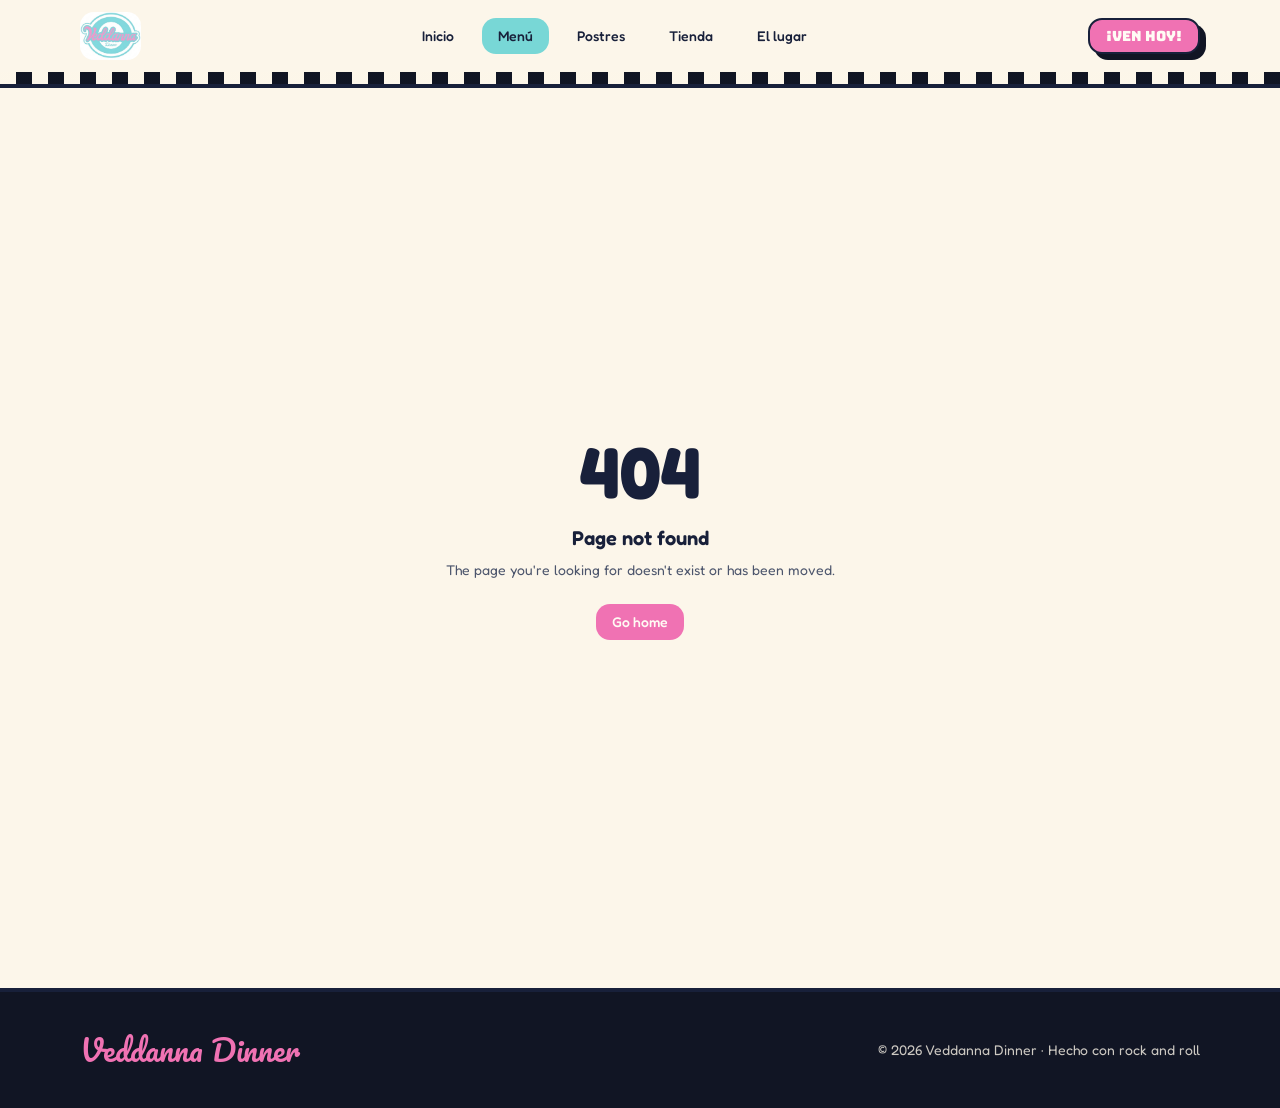
==== menu/index.html @ 9242305e "Update Update" ====
<!DOCTYPE html><html lang="es"><head><meta charSet="utf-8"/><meta name="viewport" content="width=device-width, initial-scale=1"/><link rel="preload" as="image" href="/assets/cdn/veddanna-logo.jpg"/><link rel="stylesheet" href="/assets/styles-BR3nMrbs.css" data-precedence="default"/><link rel="stylesheet" href="https://fonts.googleapis.com/css2?family=Bungee&amp;family=Fredoka:wght@400;500;600;700&amp;family=Pacifico&amp;display=swap" data-precedence="default"/><title>Menú de platillos y snacks | Veddanna Dinner</title><meta name="description" content="La carta real de Veddanna Dinner: hamburguesas, hot dogs, chilaquiles, molletes, burritos, sándwiches y paquetes con precios en pesos mexicanos."/><meta property="og:title" content="Menú de platillos | Veddanna Dinner"/><meta property="og:description" content="Consulta los platillos, ingredientes y precios del menú real de Veddanna."/><meta property="og:type" content="website"/><meta name="twitter:card" content="summary_large_image"/><link rel="modulepreload" href="/assets/index-Codn0O6S.js"/><link rel="modulepreload" href="/assets/menu-DvFJDgyF.js"/><link rel="modulepreload" href="/assets/menu-BbZbWr5r.js"/><link rel="modulepreload" href="/assets/menu-page-DrYa3kLp.js"/><link rel="icon" href="/favicon.png" type="image/png"/><link rel="preconnect" href="https://fonts.googleapis.com"/><link rel="preconnect" href="https://fonts.gstatic.com" crossorigin="anonymous"/></head><body><header class="sticky top-0 z-40 border-b-4 bg-background/95 backdrop-blur"><div class="mx-auto flex max-w-6xl flex-wrap items-center justify-between gap-2 px-4 py-3"><a aria-label="Veddanna Dinner, inicio" href="/"><img src="/assets/cdn/veddanna-logo.jpg" alt="Veddanna Dinner" class="h-12 w-auto rounded-md"/></a><nav aria-label="Navegación principal" class="flex items-center gap-1 sm:gap-3"><a class="inline-flex items-center justify-center gap-2 whitespace-nowrap rounded-md text-sm font-medium cursor-pointer transition-colors focus-visible:outline-none focus-visible:ring-1 focus-visible:ring-ring disabled:pointer-events-none disabled:opacity-50 disabled:cursor-not-allowed [&amp;_svg]:pointer-events-none [&amp;_svg]:size-4 [&amp;_svg]:shrink-0 hover:bg-accent hover:text-accent-foreground h-9 px-4 py-2" href="/">Inicio</a><a class="inline-flex items-center justify-center gap-2 whitespace-nowrap rounded-md text-sm font-medium cursor-pointer transition-colors focus-visible:outline-none focus-visible:ring-1 focus-visible:ring-ring disabled:pointer-events-none disabled:opacity-50 disabled:cursor-not-allowed [&amp;_svg]:pointer-events-none [&amp;_svg]:size-4 [&amp;_svg]:shrink-0 hover:bg-accent hover:text-accent-foreground h-9 px-4 py-2 bg-secondary" href="/menu" data-status="active" aria-current="page">Menú</a><a class="inline-flex items-center justify-center gap-2 whitespace-nowrap rounded-md text-sm font-medium cursor-pointer transition-colors focus-visible:outline-none focus-visible:ring-1 focus-visible:ring-ring disabled:pointer-events-none disabled:opacity-50 disabled:cursor-not-allowed [&amp;_svg]:pointer-events-none [&amp;_svg]:size-4 [&amp;_svg]:shrink-0 hover:bg-accent hover:text-accent-foreground h-9 px-4 py-2" href="/postres">Postres</a><a class="items-center justify-center gap-2 whitespace-nowrap rounded-md text-sm font-medium cursor-pointer transition-colors focus-visible:outline-none focus-visible:ring-1 focus-visible:ring-ring disabled:pointer-events-none disabled:opacity-50 disabled:cursor-not-allowed [&amp;_svg]:pointer-events-none [&amp;_svg]:size-4 [&amp;_svg]:shrink-0 hover:bg-accent hover:text-accent-foreground h-9 px-4 py-2 hidden md:inline-flex" href="/#tienda">Tienda</a><a class="items-center justify-center gap-2 whitespace-nowrap rounded-md text-sm font-medium cursor-pointer transition-colors focus-visible:outline-none focus-visible:ring-1 focus-visible:ring-ring disabled:pointer-events-none disabled:opacity-50 disabled:cursor-not-allowed [&amp;_svg]:pointer-events-none [&amp;_svg]:size-4 [&amp;_svg]:shrink-0 hover:bg-accent hover:text-accent-foreground h-9 px-4 py-2 hidden lg:inline-flex" href="/#lugar">El lugar</a></nav><a class="items-center justify-center gap-2 whitespace-nowrap rounded-md text-sm font-medium cursor-pointer transition-colors focus-visible:outline-none focus-visible:ring-1 focus-visible:ring-ring disabled:pointer-events-none disabled:opacity-50 disabled:cursor-not-allowed [&amp;_svg]:pointer-events-none [&amp;_svg]:size-4 [&amp;_svg]:shrink-0 bg-primary text-primary-foreground shadow hover:bg-primary/90 h-9 px-4 py-2 hidden border-2 font-display shadow-retro sm:inline-flex" href="/#visita">¡Ven hoy!</a></div><div class="checker h-3"></div></header><!--$--><main><section class="bg-secondary border-b-4 py-10 sm:py-14"><div class="mx-auto max-w-6xl px-4"><a class="inline-flex items-center justify-center gap-2 whitespace-nowrap rounded-md text-sm font-medium cursor-pointer transition-colors focus-visible:outline-none focus-visible:ring-1 focus-visible:ring-ring disabled:pointer-events-none disabled:opacity-50 disabled:cursor-not-allowed [&amp;_svg]:pointer-events-none [&amp;_svg]:size-4 [&amp;_svg]:shrink-0 hover:bg-accent hover:text-accent-foreground h-9 px-4 py-2 mb-5" href="/"><svg xmlns="http://www.w3.org/2000/svg" width="24" height="24" viewBox="0 0 24 24" fill="none" stroke="currentColor" stroke-width="2" stroke-linecap="round" stroke-linejoin="round" class="lucide lucide-arrow-left" aria-hidden="true"><path d="m12 19-7-7 7-7"></path><path d="M19 12H5"></path></svg> Inicio</a><p class="mb-3 font-display text-sm text-foreground">Veddanna Dinner</p><h1 class="font-script text-5xl text-foreground sm:text-6xl">Nuestro menú</h1><p class="mt-5 text-lg">Hamburguesas, snacks y antojitos mexicanos</p><p class="mt-2 text-sm text-foreground">Precios en pesos mexicanos</p></div></section><div class="mx-auto max-w-6xl px-4 py-8"><div class="relative mb-5 max-w-md"><svg xmlns="http://www.w3.org/2000/svg" width="24" height="24" viewBox="0 0 24 24" fill="none" stroke="currentColor" stroke-width="2" stroke-linecap="round" stroke-linejoin="round" class="lucide lucide-search absolute left-3 top-3 h-5 w-5 text-muted-foreground" aria-hidden="true"><path d="m21 21-4.34-4.34"></path><circle cx="11" cy="11" r="8"></circle></svg><input aria-label="Buscar en el menú" type="search" placeholder="Buscar un antojo…" class="h-11 w-full rounded-md border-2 bg-background pl-10 pr-3 outline-none focus:ring-2 focus:ring-ring" value=""/></div><nav aria-label="Categorías del menú" class="flex flex-wrap gap-2 border-b-2 border-input pb-6"><button class="inline-flex items-center justify-center gap-2 whitespace-nowrap rounded-md text-sm font-medium cursor-pointer transition-colors focus-visible:outline-none focus-visible:ring-1 focus-visible:ring-ring disabled:pointer-events-none disabled:opacity-50 disabled:cursor-not-allowed [&amp;_svg]:pointer-events-none [&amp;_svg]:size-4 [&amp;_svg]:shrink-0 bg-secondary text-secondary-foreground shadow-sm hover:bg-secondary/80 h-9 px-4 py-2 border-2" aria-pressed="true">Todo el menú</button><button class="inline-flex items-center justify-center gap-2 whitespace-nowrap rounded-md text-sm font-medium cursor-pointer transition-colors focus-visible:outline-none focus-visible:ring-1 focus-visible:ring-ring disabled:pointer-events-none disabled:opacity-50 disabled:cursor-not-allowed [&amp;_svg]:pointer-events-none [&amp;_svg]:size-4 [&amp;_svg]:shrink-0 border-input bg-background shadow-sm hover:bg-accent hover:text-accent-foreground h-9 px-4 py-2 border-2" aria-pressed="false">Hamburguesas</button><button class="inline-flex items-center justify-center gap-2 whitespace-nowrap rounded-md text-sm font-medium cursor-pointer transition-colors focus-visible:outline-none focus-visible:ring-1 focus-visible:ring-ring disabled:pointer-events-none disabled:opacity-50 disabled:cursor-not-allowed [&amp;_svg]:pointer-events-none [&amp;_svg]:size-4 [&amp;_svg]:shrink-0 border-input bg-background shadow-sm hover:bg-accent hover:text-accent-foreground h-9 px-4 py-2 border-2" aria-pressed="false">Hot dogs clásicos</button><button class="inline-flex items-center justify-center gap-2 whitespace-nowrap rounded-md text-sm font-medium cursor-pointer transition-colors focus-visible:outline-none focus-visible:ring-1 focus-visible:ring-ring disabled:pointer-events-none disabled:opacity-50 disabled:cursor-not-allowed [&amp;_svg]:pointer-events-none [&amp;_svg]:size-4 [&amp;_svg]:shrink-0 border-input bg-background shadow-sm hover:bg-accent hover:text-accent-foreground h-9 px-4 py-2 border-2" aria-pressed="false">Hot dogs jumbo</button><button class="inline-flex items-center justify-center gap-2 whitespace-nowrap rounded-md text-sm font-medium cursor-pointer transition-colors focus-visible:outline-none focus-visible:ring-1 focus-visible:ring-ring disabled:pointer-events-none disabled:opacity-50 disabled:cursor-not-allowed [&amp;_svg]:pointer-events-none [&amp;_svg]:size-4 [&amp;_svg]:shrink-0 border-input bg-background shadow-sm hover:bg-accent hover:text-accent-foreground h-9 px-4 py-2 border-2" aria-pressed="false">Chilaquiles y enchiladas</button><button class="inline-flex items-center justify-center gap-2 whitespace-nowrap rounded-md text-sm font-medium cursor-pointer transition-colors focus-visible:outline-none focus-visible:ring-1 focus-visible:ring-ring disabled:pointer-events-none disabled:opacity-50 disabled:cursor-not-allowed [&amp;_svg]:pointer-events-none [&amp;_svg]:size-4 [&amp;_svg]:shrink-0 border-input bg-background shadow-sm hover:bg-accent hover:text-accent-foreground h-9 px-4 py-2 border-2" aria-pressed="false">Molletes</button><button class="inline-flex items-center justify-center gap-2 whitespace-nowrap rounded-md text-sm font-medium cursor-pointer transition-colors focus-visible:outline-none focus-visible:ring-1 focus-visible:ring-ring disabled:pointer-events-none disabled:opacity-50 disabled:cursor-not-allowed [&amp;_svg]:pointer-events-none [&amp;_svg]:size-4 [&amp;_svg]:shrink-0 border-input bg-background shadow-sm hover:bg-accent hover:text-accent-foreground h-9 px-4 py-2 border-2" aria-pressed="false">Burritos</button><button class="inline-flex items-center justify-center gap-2 whitespace-nowrap rounded-md text-sm font-medium cursor-pointer transition-colors focus-visible:outline-none focus-visible:ring-1 focus-visible:ring-ring disabled:pointer-events-none disabled:opacity-50 disabled:cursor-not-allowed [&amp;_svg]:pointer-events-none [&amp;_svg]:size-4 [&amp;_svg]:shrink-0 border-input bg-background shadow-sm hover:bg-accent hover:text-accent-foreground h-9 px-4 py-2 border-2" aria-pressed="false">Sándwiches 80s</button><button class="inline-flex items-center justify-center gap-2 whitespace-nowrap rounded-md text-sm font-medium cursor-pointer transition-colors focus-visible:outline-none focus-visible:ring-1 focus-visible:ring-ring disabled:pointer-events-none disabled:opacity-50 disabled:cursor-not-allowed [&amp;_svg]:pointer-events-none [&amp;_svg]:size-4 [&amp;_svg]:shrink-0 border-input bg-background shadow-sm hover:bg-accent hover:text-accent-foreground h-9 px-4 py-2 border-2" aria-pressed="false">Papas y snacks</button><button class="inline-flex items-center justify-center gap-2 whitespace-nowrap rounded-md text-sm font-medium cursor-pointer transition-colors focus-visible:outline-none focus-visible:ring-1 focus-visible:ring-ring disabled:pointer-events-none disabled:opacity-50 disabled:cursor-not-allowed [&amp;_svg]:pointer-events-none [&amp;_svg]:size-4 [&amp;_svg]:shrink-0 border-input bg-background shadow-sm hover:bg-accent hover:text-accent-foreground h-9 px-4 py-2 border-2" aria-pressed="false">Paquetes de hamburguesas</button></nav><div class="grid gap-x-12 gap-y-12 py-10 lg:grid-cols-2"><section aria-labelledby="heading-hamburguesas" class="min-w-0"><h2 id="heading-hamburguesas" class="border-b-4 border-primary pb-3 font-script text-3xl text-foreground">Hamburguesas</h2><p class="mt-4 text-sm text-muted-foreground">Carne de res con receta original de Veddanna, no industrial. Aderezos: mayonesa, cátsup y mostaza.</p><dl class="mt-3 divide-y divide-input"><div class="py-4"><div class="flex items-start justify-between gap-4"><dt class="min-w-0 text-lg font-semibold leading-snug">Queen</dt><dd class="shrink-0 font-semibold tabular-nums text-accent">$85.00</dd></div><dd class="mt-1 max-w-lg text-sm leading-relaxed text-muted-foreground">Carne de res, jitomate, cebolla, lechuga y jalapeños.</dd></div><div class="py-4"><div class="flex items-start justify-between gap-4"><dt class="min-w-0 text-lg font-semibold leading-snug">Cesar Costa</dt><dd class="shrink-0 font-semibold tabular-nums text-accent">$90.00</dd></div><dd class="mt-1 max-w-lg text-sm leading-relaxed text-muted-foreground">Carne de res, queso amarillo, jitomate, cebolla, lechuga y jalapeños.</dd></div><div class="py-4"><div class="flex items-start justify-between gap-4"><dt class="min-w-0 text-lg font-semibold leading-snug">Elvis Hawaii</dt><dd class="shrink-0 font-semibold tabular-nums text-accent">$100.00</dd></div><dd class="mt-1 max-w-lg text-sm leading-relaxed text-muted-foreground">Carne de res, piña, queso Oaxaca, jamón de pavo, jitomate, cebolla, jalapeños y lechuga.</dd></div><div class="py-4"><div class="flex items-start justify-between gap-4"><dt class="min-w-0 text-lg font-semibold leading-snug">Marty McFly</dt><dd class="shrink-0 font-semibold tabular-nums text-accent">$95.00</dd></div><dd class="mt-1 max-w-lg text-sm leading-relaxed text-muted-foreground">Carne de res, queso Philadelphia, jitomate, cebolla, lechuga y jalapeños.</dd></div><div class="py-4"><div class="flex items-start justify-between gap-4"><dt class="min-w-0 text-lg font-semibold leading-snug">Peggy Sue</dt><dd class="shrink-0 font-semibold tabular-nums text-accent">$110.00</dd></div><dd class="mt-1 max-w-lg text-sm leading-relaxed text-muted-foreground">Carne de res, salchicha de pavo, tocino, jamón de pavo, queso Oaxaca, jitomate, cebolla, lechuga y jalapeño.</dd></div><div class="py-4"><div class="flex items-start justify-between gap-4"><dt class="min-w-0 text-lg font-semibold leading-snug">Veddanna</dt><dd class="shrink-0 font-semibold tabular-nums text-accent">$115.00</dd></div><dd class="mt-1 max-w-lg text-sm leading-relaxed text-muted-foreground">Alambre de res con longaniza de pavo, queso Oaxaca, queso cheddar, jamón de pavo, jitomate, cebolla, lechuga y jalapeños.</dd></div><div class="py-4"><div class="flex items-start justify-between gap-4"><dt class="min-w-0 text-lg font-semibold leading-snug">Marilyn Monroe</dt><dd class="shrink-0 font-semibold tabular-nums text-accent">$140.00</dd></div><dd class="mt-1 max-w-lg text-sm leading-relaxed text-muted-foreground">Doble carne de res, queso amarillo, queso Oaxaca, jitomate, cebolla, lechuga y jalapeño.</dd></div><div class="py-4"><div class="flex items-start justify-between gap-4"><dt class="min-w-0 text-lg font-semibold leading-snug">Enrique Guzmán</dt><dd class="shrink-0 font-semibold tabular-nums text-accent">$100.00</dd></div><dd class="mt-1 max-w-lg text-sm leading-relaxed text-muted-foreground">Carne de pollo, jitomate, cebolla, lechuga y jalapeño.</dd></div><div class="py-4"><div class="flex items-start justify-between gap-4"><dt class="min-w-0 text-lg font-semibold leading-snug">Ritchie Valens</dt><dd class="shrink-0 font-semibold tabular-nums text-accent">$100.00</dd></div><dd class="mt-1 max-w-lg text-sm leading-relaxed text-muted-foreground">Carne de res, aguacate, queso Oaxaca, tocino, jitomate, cebolla, lechuga y jalapeños.</dd></div></dl></section><section aria-labelledby="heading-hot-dogs" class="min-w-0"><h2 id="heading-hot-dogs" class="border-b-4 border-primary pb-3 font-script text-3xl text-foreground">Hot dogs clásicos</h2><p class="mt-4 text-sm text-muted-foreground">Salchicha de pavo. Ingrediente extra: $6.00 por pieza.</p><dl class="mt-3 divide-y divide-input"><div class="py-4"><div class="flex items-start justify-between gap-4"><dt class="min-w-0 text-lg font-semibold leading-snug">Hot Dog Sencillo</dt><dd class="shrink-0 font-semibold tabular-nums text-accent">$30.00</dd></div><dd class="mt-1 max-w-lg text-sm leading-relaxed text-muted-foreground">Salchicha, jitomate, cebolla y jalapeños.</dd></div><div class="py-4"><div class="flex items-start justify-between gap-4"><dt class="min-w-0 text-lg font-semibold leading-snug">Hot Dog con Tocino</dt><dd class="shrink-0 font-semibold tabular-nums text-accent">$35.00</dd></div><dd class="mt-1 max-w-lg text-sm leading-relaxed text-muted-foreground">Salchicha, jitomate, cebolla, jalapeños y tocino.</dd></div><div class="py-4"><div class="flex items-start justify-between gap-4"><dt class="min-w-0 text-lg font-semibold leading-snug">Hot Dog con Tocino y Queso</dt><dd class="shrink-0 font-semibold tabular-nums text-accent">$40.00</dd></div><dd class="mt-1 max-w-lg text-sm leading-relaxed text-muted-foreground">Salchicha, tocino, queso Oaxaca, jitomate, cebolla y jalapeño.</dd></div><div class="py-4"><div class="flex items-start justify-between gap-4"><dt class="min-w-0 text-lg font-semibold leading-snug">Combo Hot Dog</dt><dd class="shrink-0 font-semibold tabular-nums text-accent">$100.00</dd></div><dd class="mt-1 max-w-lg text-sm leading-relaxed text-muted-foreground">2 hot dogs, refresco y papas. Salchicha, jitomate, cebolla y jalapeño.</dd></div></dl></section><section aria-labelledby="heading-jumbo" class="min-w-0"><h2 id="heading-jumbo" class="border-b-4 border-primary pb-3 font-script text-3xl text-foreground">Hot dogs jumbo</h2><p class="mt-4 text-sm text-muted-foreground">Salchicha jumbo. Aderezos: mayonesa, cátsup y mostaza.</p><dl class="mt-3 divide-y divide-input"><div class="py-4"><div class="flex items-start justify-between gap-4"><dt class="min-w-0 text-lg font-semibold leading-snug">Bule Bule</dt><dd class="shrink-0 font-semibold tabular-nums text-accent">$75.00</dd></div><dd class="mt-1 max-w-lg text-sm leading-relaxed text-muted-foreground">Jitomate, cebolla y jalapeño.</dd></div><div class="py-4"><div class="flex items-start justify-between gap-4"><dt class="min-w-0 text-lg font-semibold leading-snug">Copetón</dt><dd class="shrink-0 font-semibold tabular-nums text-accent">$80.00</dd></div><dd class="mt-1 max-w-lg text-sm leading-relaxed text-muted-foreground">Tocino, queso Oaxaca, jitomate, cebolla y jalapeño.</dd></div><div class="py-4"><div class="flex items-start justify-between gap-4"><dt class="min-w-0 text-lg font-semibold leading-snug">Marlon Brando</dt><dd class="shrink-0 font-semibold tabular-nums text-accent">$85.00</dd></div><dd class="mt-1 max-w-lg text-sm leading-relaxed text-muted-foreground">Tocino, queso Oaxaca, piña, jitomate, cebolla y jalapeño.</dd></div><div class="py-4"><div class="flex items-start justify-between gap-4"><dt class="min-w-0 text-lg font-semibold leading-snug">James Dean</dt><dd class="shrink-0 font-semibold tabular-nums text-accent">$85.00</dd></div><dd class="mt-1 max-w-lg text-sm leading-relaxed text-muted-foreground">Queso Philadelphia, jitomate, cebolla y jalapeño.</dd></div><div class="py-4"><div class="flex items-start justify-between gap-4"><dt class="min-w-0 text-lg font-semibold leading-snug">Veddanna</dt><dd class="shrink-0 font-semibold tabular-nums text-accent">$95.00</dd></div><dd class="mt-1 max-w-lg text-sm leading-relaxed text-muted-foreground">Carne de res con longaniza de pavo, queso cheddar, queso Oaxaca, jitomate, cebolla y jalapeño.</dd></div></dl></section><section aria-labelledby="heading-chilaquiles" class="min-w-0"><h2 id="heading-chilaquiles" class="border-b-4 border-primary pb-3 font-script text-3xl text-foreground">Chilaquiles y enchiladas</h2><dl class="mt-3 divide-y divide-input"><div class="py-4"><div class="flex items-start justify-between gap-4"><dt class="min-w-0 text-lg font-semibold leading-snug">Chilaquiles Sencillos</dt><dd class="shrink-0 font-semibold tabular-nums text-accent">$80.00</dd></div><dd class="mt-1 max-w-lg text-sm leading-relaxed text-muted-foreground">Salsa verde, queso, crema y cebolla.</dd></div><div class="py-4"><div class="flex items-start justify-between gap-4"><dt class="min-w-0 text-lg font-semibold leading-snug">Chilaquiles Sencillos con Huevo</dt><dd class="shrink-0 font-semibold tabular-nums text-accent">$90.00</dd></div><dd class="mt-1 max-w-lg text-sm leading-relaxed text-muted-foreground">Salsa verde, queso, crema y cebolla.</dd></div><div class="py-4"><div class="flex items-start justify-between gap-4"><dt class="min-w-0 text-lg font-semibold leading-snug">Chilaquiles con Pollo o Bistec</dt><dd class="shrink-0 font-semibold tabular-nums text-accent">$100.00</dd></div><dd class="mt-1 max-w-lg text-sm leading-relaxed text-muted-foreground">Salsa verde, queso, crema y cebolla.</dd></div><div class="py-4"><div class="flex items-start justify-between gap-4"><dt class="min-w-0 text-lg font-semibold leading-snug">Chilaquiles Veddanna</dt><dd class="shrink-0 font-semibold tabular-nums text-accent">$110.00</dd></div><dd class="mt-1 max-w-lg text-sm leading-relaxed text-muted-foreground">Salsa verde, queso, crema y cebolla.</dd></div><div class="py-4"><div class="flex items-start justify-between gap-4"><dt class="min-w-0 text-lg font-semibold leading-snug">Enchiladas con Pollo</dt><dd class="shrink-0 font-semibold tabular-nums text-accent">$100.00</dd></div><dd class="mt-1 max-w-lg text-sm leading-relaxed text-muted-foreground">Salsa verde, queso, crema y cebolla.</dd></div><div class="py-4"><div class="flex items-start justify-between gap-4"><dt class="min-w-0 text-lg font-semibold leading-snug">Enchiladas Veddanna</dt><dd class="shrink-0 font-semibold tabular-nums text-accent">$110.00</dd></div><dd class="mt-1 max-w-lg text-sm leading-relaxed text-muted-foreground">Alambre de res, salsa verde y guarnición de frijoles.</dd></div></dl></section><section aria-labelledby="heading-molletes" class="min-w-0"><h2 id="heading-molletes" class="border-b-4 border-primary pb-3 font-script text-3xl text-foreground">Molletes</h2><p class="mt-4 text-sm text-muted-foreground">Incluye 2 piezas, acompañadas de salsa pico de gallo.</p><dl class="mt-3 divide-y divide-input"><div class="py-4"><div class="flex items-start justify-between gap-4"><dt class="min-w-0 text-lg font-semibold leading-snug">Los Clásicos</dt><dd class="shrink-0 font-semibold tabular-nums text-accent">$60.00</dd></div><dd class="mt-1 max-w-lg text-sm leading-relaxed text-muted-foreground">Frijoles y queso manchego.</dd></div><div class="py-4"><div class="flex items-start justify-between gap-4"><dt class="min-w-0 text-lg font-semibold leading-snug">Veddanna</dt><dd class="shrink-0 font-semibold tabular-nums text-accent">$80.00</dd></div><dd class="mt-1 max-w-lg text-sm leading-relaxed text-muted-foreground">Carne molida de res con longaniza de pavo, frijoles y queso manchego.</dd></div></dl></section><section aria-labelledby="heading-burritos" class="min-w-0"><h2 id="heading-burritos" class="border-b-4 border-primary pb-3 font-script text-3xl text-foreground">Burritos</h2><p class="mt-4 text-sm text-muted-foreground">Tortilla de 30 cm.</p><dl class="mt-3 divide-y divide-input"><div class="py-4"><div class="flex items-start justify-between gap-4"><dt class="min-w-0 text-lg font-semibold leading-snug">John Travolta</dt><dd class="shrink-0 font-semibold tabular-nums text-accent">$60.00</dd></div><dd class="mt-1 max-w-lg text-sm leading-relaxed text-muted-foreground">Frijoles, queso Oaxaca, papas, lechuga, jitomate y cebolla.</dd></div><div class="py-4"><div class="flex items-start justify-between gap-4"><dt class="min-w-0 text-lg font-semibold leading-snug">Angélica María</dt><dd class="shrink-0 font-semibold tabular-nums text-accent">$70.00</dd></div><dd class="mt-1 max-w-lg text-sm leading-relaxed text-muted-foreground">Frijoles, queso Philadelphia, jamón de pavo, papas, lechuga, jitomate y cebolla.</dd></div><div class="py-4"><div class="flex items-start justify-between gap-4"><dt class="min-w-0 text-lg font-semibold leading-snug">Blue Hawaii</dt><dd class="shrink-0 font-semibold tabular-nums text-accent">$80.00</dd></div><dd class="mt-1 max-w-lg text-sm leading-relaxed text-muted-foreground">Frijoles, queso Oaxaca, jamón de pavo, piña, papas, lechuga, jitomate y cebolla.</dd></div><div class="py-4"><div class="flex items-start justify-between gap-4"><dt class="min-w-0 text-lg font-semibold leading-snug">Veddanna</dt><dd class="shrink-0 font-semibold tabular-nums text-accent">$90.00</dd></div><dd class="mt-1 max-w-lg text-sm leading-relaxed text-muted-foreground">Frijoles, carne de res con longaniza de pavo, queso Oaxaca, queso cheddar, papas, lechuga, jitomate y cebolla.</dd></div><div class="py-4"><div class="flex items-start justify-between gap-4"><dt class="min-w-0 text-lg font-semibold leading-snug">Alberto Vázquez</dt><dd class="shrink-0 font-semibold tabular-nums text-accent">$80.00</dd></div><dd class="mt-1 max-w-lg text-sm leading-relaxed text-muted-foreground">Frijoles, queso Oaxaca, aguacate, papas, lechuga, jitomate y cebolla.</dd></div><div class="py-4"><div class="flex items-start justify-between gap-4"><dt class="min-w-0 text-lg font-semibold leading-snug">Enrique Guzmán</dt><dd class="shrink-0 font-semibold tabular-nums text-accent">$85.00</dd></div><dd class="mt-1 max-w-lg text-sm leading-relaxed text-muted-foreground">Frijoles, pollo empanizado, queso Oaxaca, papas, lechuga, jitomate y cebolla.</dd></div><div class="py-4"><div class="flex items-start justify-between gap-4"><dt class="min-w-0 text-lg font-semibold leading-snug">Mega Cuernito</dt><dd class="shrink-0 font-semibold tabular-nums text-accent">$70.00</dd></div><dd class="mt-1 max-w-lg text-sm leading-relaxed text-muted-foreground">Jamón de pavo, queso manchego, lechuga, jitomate, cebolla y jalapeños.</dd></div></dl></section><section aria-labelledby="heading-sandwiches" class="min-w-0"><h2 id="heading-sandwiches" class="border-b-4 border-primary pb-3 font-script text-3xl text-foreground">Sándwiches 80s</h2><p class="mt-4 text-sm text-muted-foreground">Doble.</p><dl class="mt-3 divide-y divide-input"><div class="py-4"><div class="flex items-start justify-between gap-4"><dt class="min-w-0 text-lg font-semibold leading-snug">Timbiriche</dt><dd class="shrink-0 font-semibold tabular-nums text-accent">$65.00</dd></div><dd class="mt-1 max-w-lg text-sm leading-relaxed text-muted-foreground">Jamón de pavo, queso manchego, lechuga, jitomate, cebolla y jalapeños.</dd></div><div class="py-4"><div class="flex items-start justify-between gap-4"><dt class="min-w-0 text-lg font-semibold leading-snug">Chayanne</dt><dd class="shrink-0 font-semibold tabular-nums text-accent">$75.00</dd></div><dd class="mt-1 max-w-lg text-sm leading-relaxed text-muted-foreground">Jamón de pavo, queso Philadelphia, lechuga, jitomate, cebolla y jalapeños. Mayonesa y mostaza.</dd></div><div class="py-4"><div class="flex items-start justify-between gap-4"><dt class="min-w-0 text-lg font-semibold leading-snug">Luis Miguel</dt><dd class="shrink-0 font-semibold tabular-nums text-accent">$80.00</dd></div><dd class="mt-1 max-w-lg text-sm leading-relaxed text-muted-foreground">Pollo empanizado, queso manchego, lechuga, jitomate, cebolla y jalapeños. Mayonesa y mostaza.</dd></div><div class="py-4"><div class="flex items-start justify-between gap-4"><dt class="min-w-0 text-lg font-semibold leading-snug">Enanitos Verdes</dt><dd class="shrink-0 font-semibold tabular-nums text-accent">$85.00</dd></div><dd class="mt-1 max-w-lg text-sm leading-relaxed text-muted-foreground">Jamón de pavo, aguacate, queso panela, lechuga, jitomate, cebolla y jalapeños. Mayonesa y mostaza.</dd></div></dl></section><section aria-labelledby="heading-snacks" class="min-w-0"><h2 id="heading-snacks" class="border-b-4 border-primary pb-3 font-script text-3xl text-foreground">Papas y snacks</h2><dl class="mt-3 divide-y divide-input"><div class="py-4"><div class="flex items-start justify-between gap-4"><dt class="min-w-0 text-lg font-semibold leading-snug">Nachos Sencillos</dt><dd class="shrink-0 font-semibold tabular-nums text-accent">$60.00</dd></div><dd class="mt-1 max-w-lg text-sm leading-relaxed text-muted-foreground">Queso cheddar, jalapeños y cátsup.</dd></div><div class="py-4"><div class="flex items-start justify-between gap-4"><dt class="min-w-0 text-lg font-semibold leading-snug">Nachos Veddanna</dt><dd class="shrink-0 font-semibold tabular-nums text-accent">$80.00</dd></div><dd class="mt-1 max-w-lg text-sm leading-relaxed text-muted-foreground">Carne de res con receta original Veddanna, queso cheddar, jalapeños y cátsup.</dd></div><div class="py-4"><div class="flex items-start justify-between gap-4"><dt class="min-w-0 text-lg font-semibold leading-snug">Banderilla</dt><dd class="shrink-0 font-semibold tabular-nums text-accent">$35.00</dd></div><dd class="mt-1 max-w-lg text-sm leading-relaxed text-muted-foreground">Por pieza. Queso cheddar, Valentina y cátsup.</dd></div><div class="py-4"><div class="flex items-start justify-between gap-4"><dt class="min-w-0 text-lg font-semibold leading-snug">Banderilla con Papas</dt><dd class="shrink-0 font-semibold tabular-nums text-accent">$65.00</dd></div><dd class="mt-1 max-w-lg text-sm leading-relaxed text-muted-foreground">Por pieza.</dd></div><div class="py-4"><div class="flex items-start justify-between gap-4"><dt class="min-w-0 text-lg font-semibold leading-snug">Guarnición Extra de Papas</dt><dd class="shrink-0 font-semibold tabular-nums text-accent">$35.00</dd></div></div><div class="py-4"><div class="flex items-start justify-between gap-4"><dt class="min-w-0 text-lg font-semibold leading-snug">Orden de Papas</dt><dd class="shrink-0 font-semibold tabular-nums text-accent">$60.00</dd></div><dd class="mt-1 max-w-lg text-sm leading-relaxed text-muted-foreground">Queso amarillo, cátsup y Valentina.</dd></div><div class="py-4"><div class="flex items-start justify-between gap-4"><dt class="min-w-0 text-lg font-semibold leading-snug">Orden de Papas Veddanna</dt><dd class="shrink-0 font-semibold tabular-nums text-accent">$90.00</dd></div><dd class="mt-1 max-w-lg text-sm leading-relaxed text-muted-foreground">Queso amarillo, cátsup, rajas, alambre de res con longaniza de pavo, queso Oaxaca y queso cheddar.</dd></div></dl></section><section aria-labelledby="heading-paquetes" class="min-w-0"><h2 id="heading-paquetes" class="border-b-4 border-primary pb-3 font-script text-3xl text-foreground">Paquetes de hamburguesas</h2><dl class="mt-3 divide-y divide-input"><div class="py-4"><div class="flex items-start justify-between gap-4"><dt class="min-w-0 text-lg font-semibold leading-snug">Paquete con Refresco</dt><dd class="shrink-0 font-semibold tabular-nums text-accent">$130.00</dd></div><dd class="mt-1 max-w-lg text-sm leading-relaxed text-muted-foreground">Hamburguesa Cesar Costa, papas y refresco.</dd></div><div class="py-4"><div class="flex items-start justify-between gap-4"><dt class="min-w-0 text-lg font-semibold leading-snug">Paquete con Malteada</dt><dd class="shrink-0 font-semibold tabular-nums text-accent">$160.00</dd></div><dd class="mt-1 max-w-lg text-sm leading-relaxed text-muted-foreground">Hamburguesa Cesar Costa, papas y malteada clásica.</dd></div></dl></section></div><p class="border-y-2 border-input py-4 font-semibold">Desechables para llevar · <!-- -->$10.00</p></div><section class="border-y-4 bg-muted py-10"><div class="mx-auto max-w-6xl px-4"><h2 class="font-script text-3xl">La carta original</h2><div class="mt-6 flex flex-wrap gap-6"><button class="inline-flex items-center justify-center whitespace-nowrap rounded-md text-sm font-medium cursor-pointer transition-colors focus-visible:outline-none focus-visible:ring-1 focus-visible:ring-ring disabled:pointer-events-none disabled:opacity-50 disabled:cursor-not-allowed [&amp;_svg]:pointer-events-none [&amp;_svg]:size-4 [&amp;_svg]:shrink-0 border-input bg-background shadow-sm hover:bg-accent hover:text-accent-foreground h-auto flex-col gap-3 border-2 p-3" aria-label="Ver carta original: Snacks" type="button" aria-haspopup="dialog" aria-expanded="false" data-state="closed"><img src="/assets/cdn/carta-snacks.jpeg" alt="Carta de Snacks" class="h-44 w-28 rounded-sm object-cover object-top" loading="lazy"/><span class="flex items-center gap-2"><svg xmlns="http://www.w3.org/2000/svg" width="24" height="24" viewBox="0 0 24 24" fill="none" stroke="currentColor" stroke-width="2" stroke-linecap="round" stroke-linejoin="round" class="lucide lucide-zoom-in" aria-hidden="true"><circle cx="11" cy="11" r="8"></circle><line x1="21" x2="16.65" y1="21" y2="16.65"></line><line x1="11" x2="11" y1="8" y2="14"></line><line x1="8" x2="14" y1="11" y2="11"></line></svg>Snacks</span></button><button class="inline-flex items-center justify-center whitespace-nowrap rounded-md text-sm font-medium cursor-pointer transition-colors focus-visible:outline-none focus-visible:ring-1 focus-visible:ring-ring disabled:pointer-events-none disabled:opacity-50 disabled:cursor-not-allowed [&amp;_svg]:pointer-events-none [&amp;_svg]:size-4 [&amp;_svg]:shrink-0 border-input bg-background shadow-sm hover:bg-accent hover:text-accent-foreground h-auto flex-col gap-3 border-2 p-3" aria-label="Ver carta original: Platillos y antojitos" type="button" aria-haspopup="dialog" aria-expanded="false" data-state="closed"><img src="/assets/cdn/carta-platillos.jpeg" alt="Carta de Platillos y antojitos" class="h-44 w-28 rounded-sm object-cover object-top" loading="lazy"/><span class="flex items-center gap-2"><svg xmlns="http://www.w3.org/2000/svg" width="24" height="24" viewBox="0 0 24 24" fill="none" stroke="currentColor" stroke-width="2" stroke-linecap="round" stroke-linejoin="round" class="lucide lucide-zoom-in" aria-hidden="true"><circle cx="11" cy="11" r="8"></circle><line x1="21" x2="16.65" y1="21" y2="16.65"></line><line x1="11" x2="11" y1="8" y2="14"></line><line x1="8" x2="14" y1="11" y2="11"></line></svg>Platillos y antojitos</span></button></div></div></section><div class="mx-auto flex max-w-6xl flex-wrap items-center justify-between gap-6 px-4 py-10"><span class="font-script text-3xl">¿Un final dulce?</span><a class="inline-flex items-center justify-center gap-2 whitespace-nowrap text-sm font-medium cursor-pointer transition-colors focus-visible:outline-none focus-visible:ring-1 focus-visible:ring-ring disabled:pointer-events-none disabled:opacity-50 disabled:cursor-not-allowed [&amp;_svg]:pointer-events-none [&amp;_svg]:size-4 [&amp;_svg]:shrink-0 bg-primary text-primary-foreground shadow hover:bg-primary/90 h-10 rounded-md px-8 border-2 font-display shadow-retro" href="/postres">Ver postres<svg xmlns="http://www.w3.org/2000/svg" width="24" height="24" viewBox="0 0 24 24" fill="none" stroke="currentColor" stroke-width="2" stroke-linecap="round" stroke-linejoin="round" class="lucide lucide-arrow-right" aria-hidden="true"><path d="M5 12h14"></path><path d="m12 5 7 7-7 7"></path></svg></a></div></main><script>(function(a,f){let l;try{l=JSON.parse(sessionStorage.getItem(a)||"{}")}catch{return}const n=l?.[f||history.state?.__TSR_key];let c=!1;for(const t in n){const e=n[t],o=e?.scrollX,s=e?.scrollY;if(Number.isFinite(o)&&Number.isFinite(s)){if(t==="window")scrollTo(o,s),c=!0;else if(t)try{const r=document.querySelector(t);r&&(r.scrollLeft=o,r.scrollTop=s)}catch{}}}if(c)return;const i=location.hash.slice(1);if(i){const t=history.state?.__hashScrollIntoViewOptions??!0;if(t){const e=document.getElementById(i);e&&e.scrollIntoView(t)}return}scrollTo(0,0)})("tsr-scroll-restoration-v1_3");document.currentScript.remove()</script><!--/$--><footer class="border-t-4 bg-chrome py-10 text-background"><div class="mx-auto flex max-w-6xl flex-col items-center justify-between gap-4 px-4 md:flex-row"><a class="font-script text-3xl text-primary" href="/">Veddanna Dinner</a><p class="text-sm opacity-80">© <!-- -->2026<!-- --> Veddanna Dinner · Hecho con rock and roll</p></div></footer><script data-tsr-stream-part="">(self.$R=self.$R||{})["tsr"]=[];self.$_TSR={h(){this.hydrated=!0,this.c()},e(){this.streamEnded=!0,this.c()},c(){this.hydrated&&this.streamEnded&&(delete self.$_TSR,delete self.$R.tsr)},p(e){this.initialized?e():this.buffer.push(e)},buffer:[]};$_TSR.router=($R=>$R[0]={manifest:$R[1]={routes:$R[2]={__root__:$R[3]={preloads:$R[4]=["/assets/index-Codn0O6S.js"],scripts:$R[5]=[$R[6]={attrs:$R[7]={type:"module",async:!0,src:"/assets/index-Codn0O6S.js"}}]},"/menu":$R[8]={preloads:$R[9]=["/assets/menu-DvFJDgyF.js","/assets/menu-BbZbWr5r.js","/assets/menu-page-DrYa3kLp.js"]}}},matches:$R[10]=[$R[11]={i:"__root__ ",u:1795231817240,s:"success",ssr:!0},$R[12]={i:" menu menu",u:1795231817240,s:"success",ssr:!0}]})($R["tsr"]);$_TSR.e();{let s=document.currentScript,p;while((p=s.previousElementSibling)&&p.hasAttribute('data-tsr-stream-part'))p.remove();s.remove()}</script><script type="module" async="" src="/assets/index-Codn0O6S.js"></script><script>document.currentScript.remove();/*$tsr-stream-boundary*/</script></body></html>
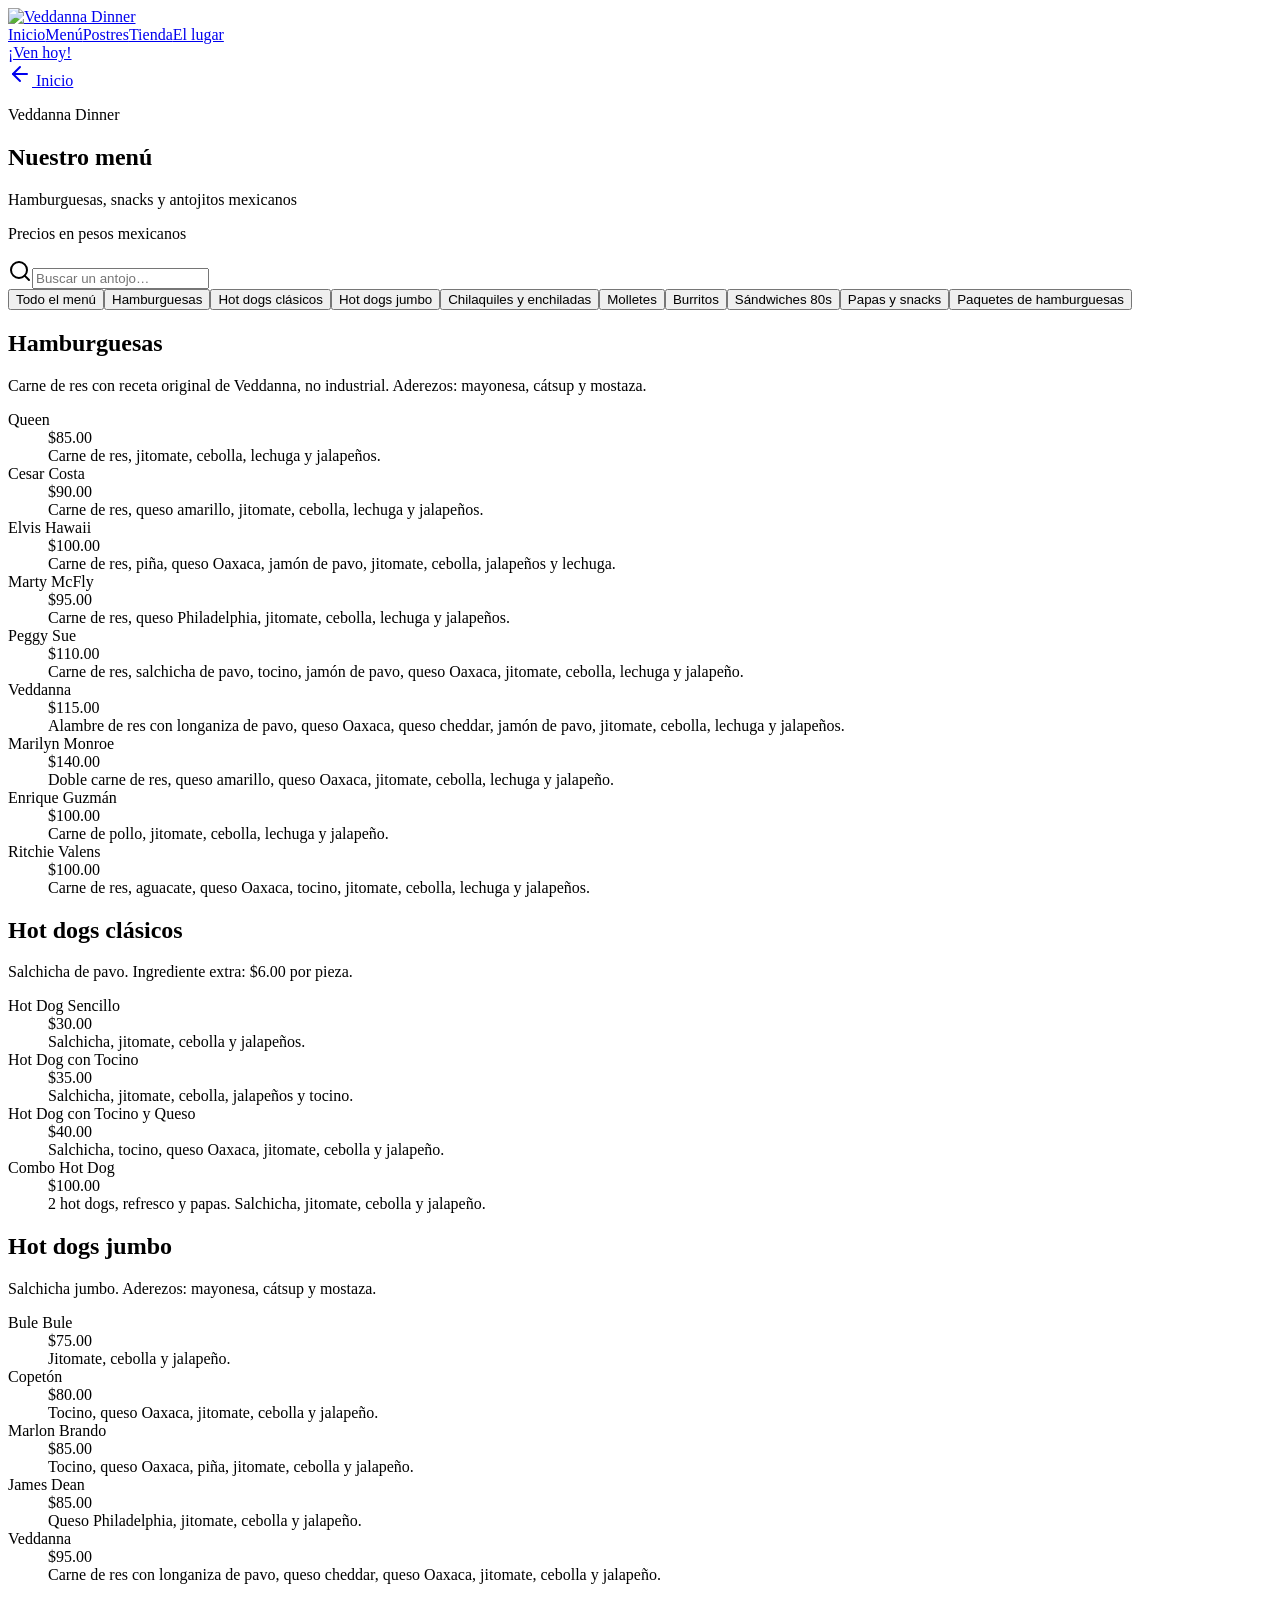
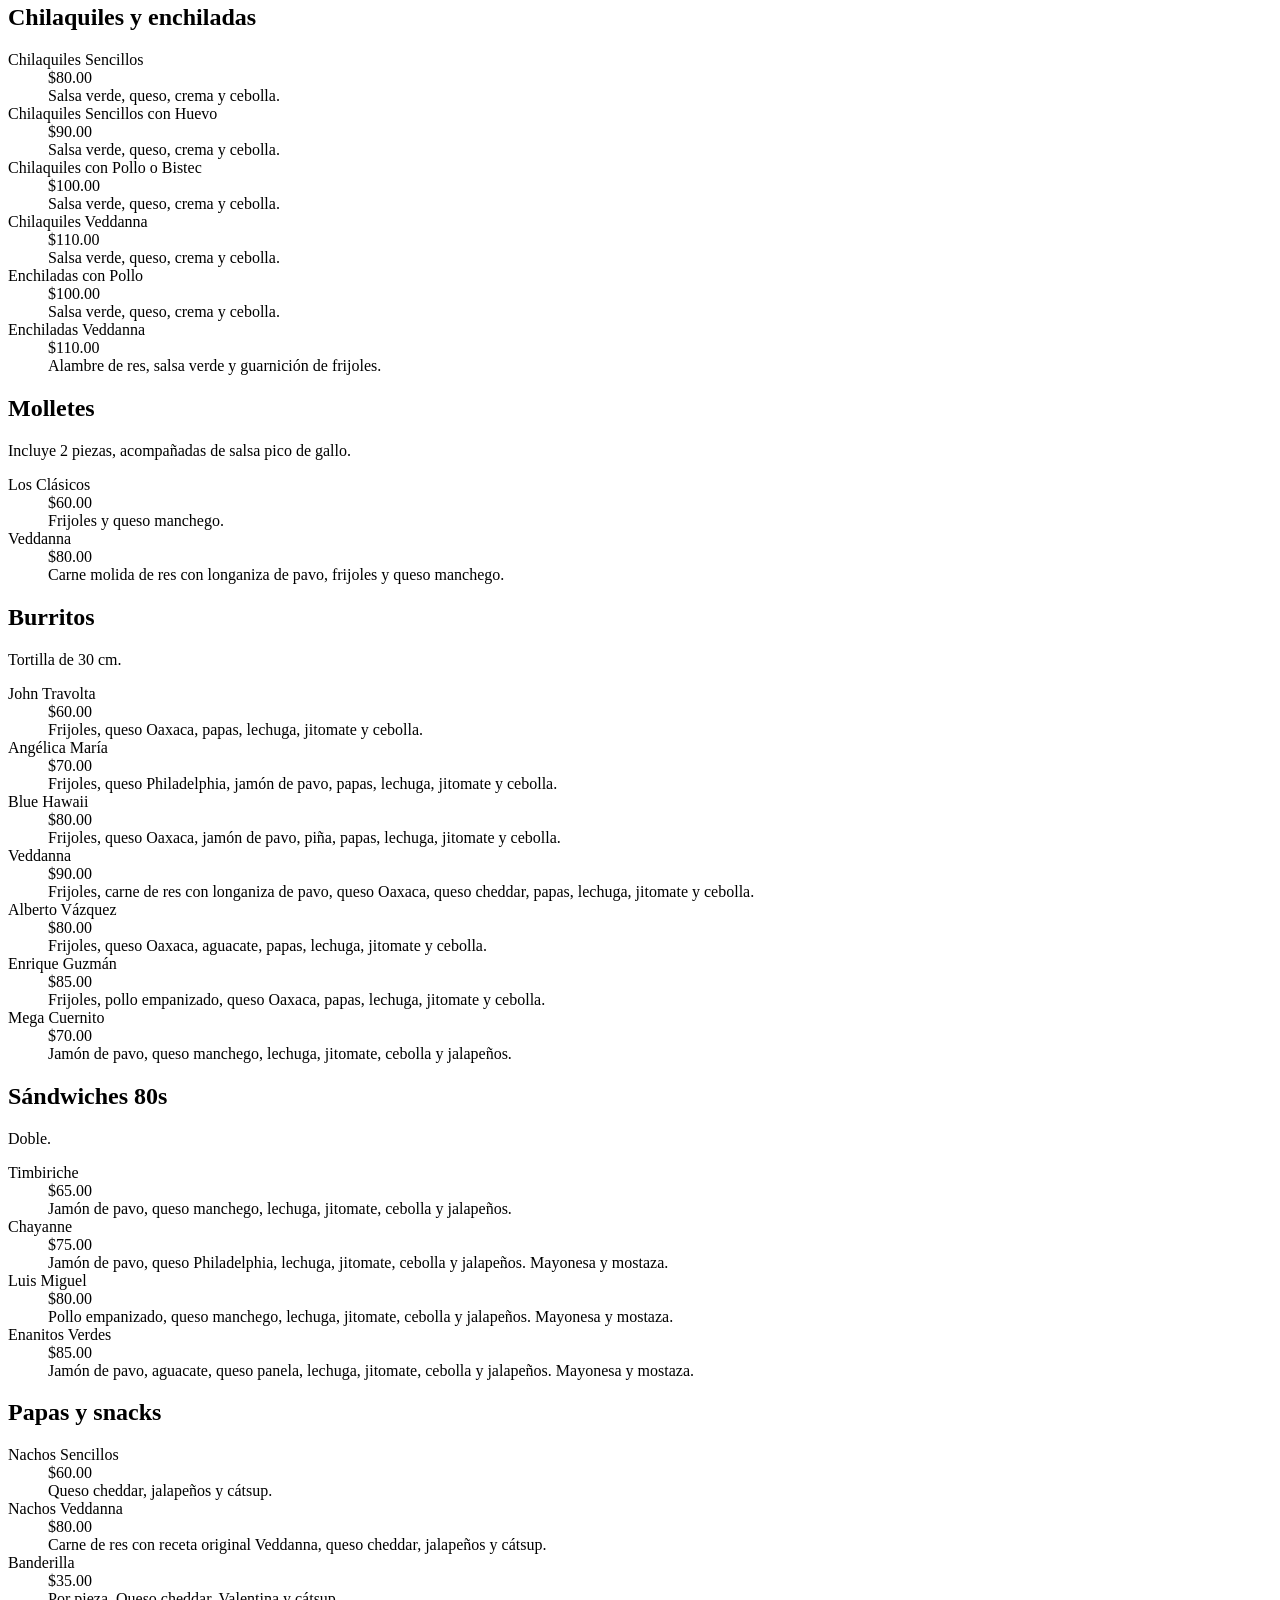
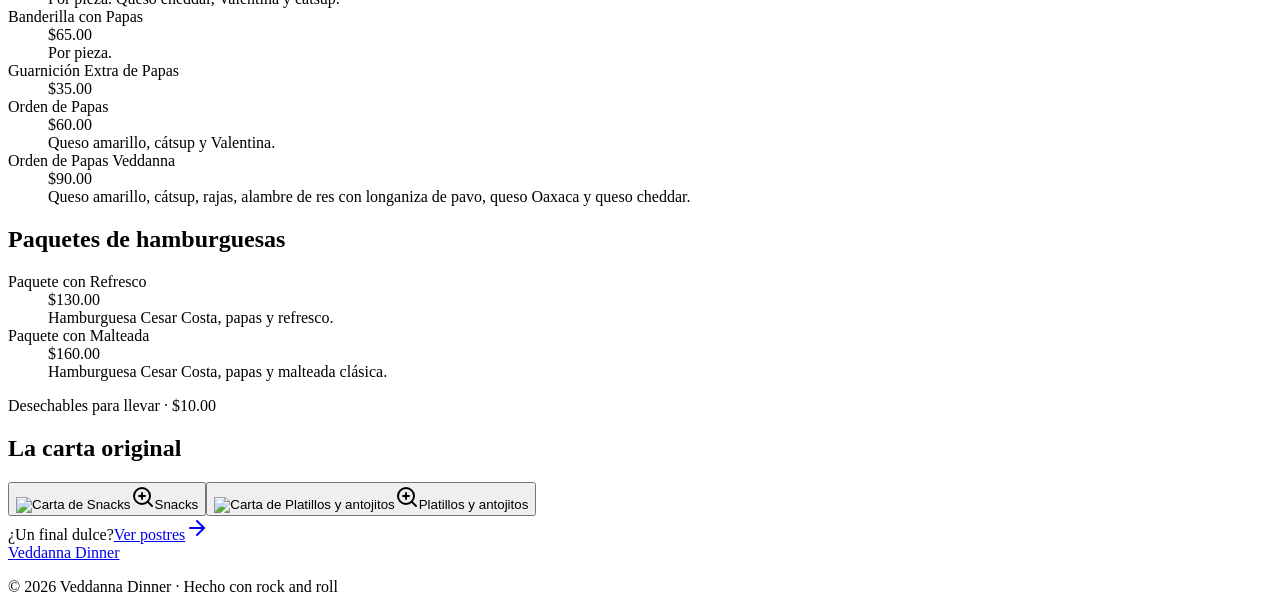
==== commit c0fd5a22: "Update update" ====
--- a/menu/index.html
+++ b/menu/index.html
@@ -1 +1 @@
-<!DOCTYPE html><html lang="es"><head><meta charSet="utf-8"/><meta name="viewport" content="width=device-width, initial-scale=1"/><link rel="preload" as="image" href="/assets/cdn/veddanna-logo.jpg"/><link rel="stylesheet" href="/assets/styles-BR3nMrbs.css" data-precedence="default"/><link rel="stylesheet" href="https://fonts.googleapis.com/css2?family=Bungee&amp;family=Fredoka:wght@400;500;600;700&amp;family=Pacifico&amp;display=swap" data-precedence="default"/><title>Menú de platillos y snacks | Veddanna Dinner</title><meta name="description" content="La carta real de Veddanna Dinner: hamburguesas, hot dogs, chilaquiles, molletes, burritos, sándwiches y paquetes con precios en pesos mexicanos."/><meta property="og:title" content="Menú de platillos | Veddanna Dinner"/><meta property="og:description" content="Consulta los platillos, ingredientes y precios del menú real de Veddanna."/><meta property="og:type" content="website"/><meta name="twitter:card" content="summary_large_image"/><link rel="modulepreload" href="/assets/index-Codn0O6S.js"/><link rel="modulepreload" href="/assets/menu-DvFJDgyF.js"/><link rel="modulepreload" href="/assets/menu-BbZbWr5r.js"/><link rel="modulepreload" href="/assets/menu-page-DrYa3kLp.js"/><link rel="icon" href="/favicon.png" type="image/png"/><link rel="preconnect" href="https://fonts.googleapis.com"/><link rel="preconnect" href="https://fonts.gstatic.com" crossorigin="anonymous"/></head><body><header class="sticky top-0 z-40 border-b-4 bg-background/95 backdrop-blur"><div class="mx-auto flex max-w-6xl flex-wrap items-center justify-between gap-2 px-4 py-3"><a aria-label="Veddanna Dinner, inicio" href="/"><img src="/assets/cdn/veddanna-logo.jpg" alt="Veddanna Dinner" class="h-12 w-auto rounded-md"/></a><nav aria-label="Navegación principal" class="flex items-center gap-1 sm:gap-3"><a class="inline-flex items-center justify-center gap-2 whitespace-nowrap rounded-md text-sm font-medium cursor-pointer transition-colors focus-visible:outline-none focus-visible:ring-1 focus-visible:ring-ring disabled:pointer-events-none disabled:opacity-50 disabled:cursor-not-allowed [&amp;_svg]:pointer-events-none [&amp;_svg]:size-4 [&amp;_svg]:shrink-0 hover:bg-accent hover:text-accent-foreground h-9 px-4 py-2" href="/">Inicio</a><a class="inline-flex items-center justify-center gap-2 whitespace-nowrap rounded-md text-sm font-medium cursor-pointer transition-colors focus-visible:outline-none focus-visible:ring-1 focus-visible:ring-ring disabled:pointer-events-none disabled:opacity-50 disabled:cursor-not-allowed [&amp;_svg]:pointer-events-none [&amp;_svg]:size-4 [&amp;_svg]:shrink-0 hover:bg-accent hover:text-accent-foreground h-9 px-4 py-2 bg-secondary" href="/menu" data-status="active" aria-current="page">Menú</a><a class="inline-flex items-center justify-center gap-2 whitespace-nowrap rounded-md text-sm font-medium cursor-pointer transition-colors focus-visible:outline-none focus-visible:ring-1 focus-visible:ring-ring disabled:pointer-events-none disabled:opacity-50 disabled:cursor-not-allowed [&amp;_svg]:pointer-events-none [&amp;_svg]:size-4 [&amp;_svg]:shrink-0 hover:bg-accent hover:text-accent-foreground h-9 px-4 py-2" href="/postres">Postres</a><a class="items-center justify-center gap-2 whitespace-nowrap rounded-md text-sm font-medium cursor-pointer transition-colors focus-visible:outline-none focus-visible:ring-1 focus-visible:ring-ring disabled:pointer-events-none disabled:opacity-50 disabled:cursor-not-allowed [&amp;_svg]:pointer-events-none [&amp;_svg]:size-4 [&amp;_svg]:shrink-0 hover:bg-accent hover:text-accent-foreground h-9 px-4 py-2 hidden md:inline-flex" href="/#tienda">Tienda</a><a class="items-center justify-center gap-2 whitespace-nowrap rounded-md text-sm font-medium cursor-pointer transition-colors focus-visible:outline-none focus-visible:ring-1 focus-visible:ring-ring disabled:pointer-events-none disabled:opacity-50 disabled:cursor-not-allowed [&amp;_svg]:pointer-events-none [&amp;_svg]:size-4 [&amp;_svg]:shrink-0 hover:bg-accent hover:text-accent-foreground h-9 px-4 py-2 hidden lg:inline-flex" href="/#lugar">El lugar</a></nav><a class="items-center justify-center gap-2 whitespace-nowrap rounded-md text-sm font-medium cursor-pointer transition-colors focus-visible:outline-none focus-visible:ring-1 focus-visible:ring-ring disabled:pointer-events-none disabled:opacity-50 disabled:cursor-not-allowed [&amp;_svg]:pointer-events-none [&amp;_svg]:size-4 [&amp;_svg]:shrink-0 bg-primary text-primary-foreground shadow hover:bg-primary/90 h-9 px-4 py-2 hidden border-2 font-display shadow-retro sm:inline-flex" href="/#visita">¡Ven hoy!</a></div><div class="checker h-3"></div></header><!--$--><main><section class="bg-secondary border-b-4 py-10 sm:py-14"><div class="mx-auto max-w-6xl px-4"><a class="inline-flex items-center justify-center gap-2 whitespace-nowrap rounded-md text-sm font-medium cursor-pointer transition-colors focus-visible:outline-none focus-visible:ring-1 focus-visible:ring-ring disabled:pointer-events-none disabled:opacity-50 disabled:cursor-not-allowed [&amp;_svg]:pointer-events-none [&amp;_svg]:size-4 [&amp;_svg]:shrink-0 hover:bg-accent hover:text-accent-foreground h-9 px-4 py-2 mb-5" href="/"><svg xmlns="http://www.w3.org/2000/svg" width="24" height="24" viewBox="0 0 24 24" fill="none" stroke="currentColor" stroke-width="2" stroke-linecap="round" stroke-linejoin="round" class="lucide lucide-arrow-left" aria-hidden="true"><path d="m12 19-7-7 7-7"></path><path d="M19 12H5"></path></svg> Inicio</a><p class="mb-3 font-display text-sm text-foreground">Veddanna Dinner</p><h1 class="font-script text-5xl text-foreground sm:text-6xl">Nuestro menú</h1><p class="mt-5 text-lg">Hamburguesas, snacks y antojitos mexicanos</p><p class="mt-2 text-sm text-foreground">Precios en pesos mexicanos</p></div></section><div class="mx-auto max-w-6xl px-4 py-8"><div class="relative mb-5 max-w-md"><svg xmlns="http://www.w3.org/2000/svg" width="24" height="24" viewBox="0 0 24 24" fill="none" stroke="currentColor" stroke-width="2" stroke-linecap="round" stroke-linejoin="round" class="lucide lucide-search absolute left-3 top-3 h-5 w-5 text-muted-foreground" aria-hidden="true"><path d="m21 21-4.34-4.34"></path><circle cx="11" cy="11" r="8"></circle></svg><input aria-label="Buscar en el menú" type="search" placeholder="Buscar un antojo…" class="h-11 w-full rounded-md border-2 bg-background pl-10 pr-3 outline-none focus:ring-2 focus:ring-ring" value=""/></div><nav aria-label="Categorías del menú" class="flex flex-wrap gap-2 border-b-2 border-input pb-6"><button class="inline-flex items-center justify-center gap-2 whitespace-nowrap rounded-md text-sm font-medium cursor-pointer transition-colors focus-visible:outline-none focus-visible:ring-1 focus-visible:ring-ring disabled:pointer-events-none disabled:opacity-50 disabled:cursor-not-allowed [&amp;_svg]:pointer-events-none [&amp;_svg]:size-4 [&amp;_svg]:shrink-0 bg-secondary text-secondary-foreground shadow-sm hover:bg-secondary/80 h-9 px-4 py-2 border-2" aria-pressed="true">Todo el menú</button><button class="inline-flex items-center justify-center gap-2 whitespace-nowrap rounded-md text-sm font-medium cursor-pointer transition-colors focus-visible:outline-none focus-visible:ring-1 focus-visible:ring-ring disabled:pointer-events-none disabled:opacity-50 disabled:cursor-not-allowed [&amp;_svg]:pointer-events-none [&amp;_svg]:size-4 [&amp;_svg]:shrink-0 border-input bg-background shadow-sm hover:bg-accent hover:text-accent-foreground h-9 px-4 py-2 border-2" aria-pressed="false">Hamburguesas</button><button class="inline-flex items-center justify-center gap-2 whitespace-nowrap rounded-md text-sm font-medium cursor-pointer transition-colors focus-visible:outline-none focus-visible:ring-1 focus-visible:ring-ring disabled:pointer-events-none disabled:opacity-50 disabled:cursor-not-allowed [&amp;_svg]:pointer-events-none [&amp;_svg]:size-4 [&amp;_svg]:shrink-0 border-input bg-background shadow-sm hover:bg-accent hover:text-accent-foreground h-9 px-4 py-2 border-2" aria-pressed="false">Hot dogs clásicos</button><button class="inline-flex items-center justify-center gap-2 whitespace-nowrap rounded-md text-sm font-medium cursor-pointer transition-colors focus-visible:outline-none focus-visible:ring-1 focus-visible:ring-ring disabled:pointer-events-none disabled:opacity-50 disabled:cursor-not-allowed [&amp;_svg]:pointer-events-none [&amp;_svg]:size-4 [&amp;_svg]:shrink-0 border-input bg-background shadow-sm hover:bg-accent hover:text-accent-foreground h-9 px-4 py-2 border-2" aria-pressed="false">Hot dogs jumbo</button><button class="inline-flex items-center justify-center gap-2 whitespace-nowrap rounded-md text-sm font-medium cursor-pointer transition-colors focus-visible:outline-none focus-visible:ring-1 focus-visible:ring-ring disabled:pointer-events-none disabled:opacity-50 disabled:cursor-not-allowed [&amp;_svg]:pointer-events-none [&amp;_svg]:size-4 [&amp;_svg]:shrink-0 border-input bg-background shadow-sm hover:bg-accent hover:text-accent-foreground h-9 px-4 py-2 border-2" aria-pressed="false">Chilaquiles y enchiladas</button><button class="inline-flex items-center justify-center gap-2 whitespace-nowrap rounded-md text-sm font-medium cursor-pointer transition-colors focus-visible:outline-none focus-visible:ring-1 focus-visible:ring-ring disabled:pointer-events-none disabled:opacity-50 disabled:cursor-not-allowed [&amp;_svg]:pointer-events-none [&amp;_svg]:size-4 [&amp;_svg]:shrink-0 border-input bg-background shadow-sm hover:bg-accent hover:text-accent-foreground h-9 px-4 py-2 border-2" aria-pressed="false">Molletes</button><button class="inline-flex items-center justify-center gap-2 whitespace-nowrap rounded-md text-sm font-medium cursor-pointer transition-colors focus-visible:outline-none focus-visible:ring-1 focus-visible:ring-ring disabled:pointer-events-none disabled:opacity-50 disabled:cursor-not-allowed [&amp;_svg]:pointer-events-none [&amp;_svg]:size-4 [&amp;_svg]:shrink-0 border-input bg-background shadow-sm hover:bg-accent hover:text-accent-foreground h-9 px-4 py-2 border-2" aria-pressed="false">Burritos</button><button class="inline-flex items-center justify-center gap-2 whitespace-nowrap rounded-md text-sm font-medium cursor-pointer transition-colors focus-visible:outline-none focus-visible:ring-1 focus-visible:ring-ring disabled:pointer-events-none disabled:opacity-50 disabled:cursor-not-allowed [&amp;_svg]:pointer-events-none [&amp;_svg]:size-4 [&amp;_svg]:shrink-0 border-input bg-background shadow-sm hover:bg-accent hover:text-accent-foreground h-9 px-4 py-2 border-2" aria-pressed="false">Sándwiches 80s</button><button class="inline-flex items-center justify-center gap-2 whitespace-nowrap rounded-md text-sm font-medium cursor-pointer transition-colors focus-visible:outline-none focus-visible:ring-1 focus-visible:ring-ring disabled:pointer-events-none disabled:opacity-50 disabled:cursor-not-allowed [&amp;_svg]:pointer-events-none [&amp;_svg]:size-4 [&amp;_svg]:shrink-0 border-input bg-background shadow-sm hover:bg-accent hover:text-accent-foreground h-9 px-4 py-2 border-2" aria-pressed="false">Papas y snacks</button><button class="inline-flex items-center justify-center gap-2 whitespace-nowrap rounded-md text-sm font-medium cursor-pointer transition-colors focus-visible:outline-none focus-visible:ring-1 focus-visible:ring-ring disabled:pointer-events-none disabled:opacity-50 disabled:cursor-not-allowed [&amp;_svg]:pointer-events-none [&amp;_svg]:size-4 [&amp;_svg]:shrink-0 border-input bg-background shadow-sm hover:bg-accent hover:text-accent-foreground h-9 px-4 py-2 border-2" aria-pressed="false">Paquetes de hamburguesas</button></nav><div class="grid gap-x-12 gap-y-12 py-10 lg:grid-cols-2"><section aria-labelledby="heading-hamburguesas" class="min-w-0"><h2 id="heading-hamburguesas" class="border-b-4 border-primary pb-3 font-script text-3xl text-foreground">Hamburguesas</h2><p class="mt-4 text-sm text-muted-foreground">Carne de res con receta original de Veddanna, no industrial. Aderezos: mayonesa, cátsup y mostaza.</p><dl class="mt-3 divide-y divide-input"><div class="py-4"><div class="flex items-start justify-between gap-4"><dt class="min-w-0 text-lg font-semibold leading-snug">Queen</dt><dd class="shrink-0 font-semibold tabular-nums text-accent">$85.00</dd></div><dd class="mt-1 max-w-lg text-sm leading-relaxed text-muted-foreground">Carne de res, jitomate, cebolla, lechuga y jalapeños.</dd></div><div class="py-4"><div class="flex items-start justify-between gap-4"><dt class="min-w-0 text-lg font-semibold leading-snug">Cesar Costa</dt><dd class="shrink-0 font-semibold tabular-nums text-accent">$90.00</dd></div><dd class="mt-1 max-w-lg text-sm leading-relaxed text-muted-foreground">Carne de res, queso amarillo, jitomate, cebolla, lechuga y jalapeños.</dd></div><div class="py-4"><div class="flex items-start justify-between gap-4"><dt class="min-w-0 text-lg font-semibold leading-snug">Elvis Hawaii</dt><dd class="shrink-0 font-semibold tabular-nums text-accent">$100.00</dd></div><dd class="mt-1 max-w-lg text-sm leading-relaxed text-muted-foreground">Carne de res, piña, queso Oaxaca, jamón de pavo, jitomate, cebolla, jalapeños y lechuga.</dd></div><div class="py-4"><div class="flex items-start justify-between gap-4"><dt class="min-w-0 text-lg font-semibold leading-snug">Marty McFly</dt><dd class="shrink-0 font-semibold tabular-nums text-accent">$95.00</dd></div><dd class="mt-1 max-w-lg text-sm leading-relaxed text-muted-foreground">Carne de res, queso Philadelphia, jitomate, cebolla, lechuga y jalapeños.</dd></div><div class="py-4"><div class="flex items-start justify-between gap-4"><dt class="min-w-0 text-lg font-semibold leading-snug">Peggy Sue</dt><dd class="shrink-0 font-semibold tabular-nums text-accent">$110.00</dd></div><dd class="mt-1 max-w-lg text-sm leading-relaxed text-muted-foreground">Carne de res, salchicha de pavo, tocino, jamón de pavo, queso Oaxaca, jitomate, cebolla, lechuga y jalapeño.</dd></div><div class="py-4"><div class="flex items-start justify-between gap-4"><dt class="min-w-0 text-lg font-semibold leading-snug">Veddanna</dt><dd class="shrink-0 font-semibold tabular-nums text-accent">$115.00</dd></div><dd class="mt-1 max-w-lg text-sm leading-relaxed text-muted-foreground">Alambre de res con longaniza de pavo, queso Oaxaca, queso cheddar, jamón de pavo, jitomate, cebolla, lechuga y jalapeños.</dd></div><div class="py-4"><div class="flex items-start justify-between gap-4"><dt class="min-w-0 text-lg font-semibold leading-snug">Marilyn Monroe</dt><dd class="shrink-0 font-semibold tabular-nums text-accent">$140.00</dd></div><dd class="mt-1 max-w-lg text-sm leading-relaxed text-muted-foreground">Doble carne de res, queso amarillo, queso Oaxaca, jitomate, cebolla, lechuga y jalapeño.</dd></div><div class="py-4"><div class="flex items-start justify-between gap-4"><dt class="min-w-0 text-lg font-semibold leading-snug">Enrique Guzmán</dt><dd class="shrink-0 font-semibold tabular-nums text-accent">$100.00</dd></div><dd class="mt-1 max-w-lg text-sm leading-relaxed text-muted-foreground">Carne de pollo, jitomate, cebolla, lechuga y jalapeño.</dd></div><div class="py-4"><div class="flex items-start justify-between gap-4"><dt class="min-w-0 text-lg font-semibold leading-snug">Ritchie Valens</dt><dd class="shrink-0 font-semibold tabular-nums text-accent">$100.00</dd></div><dd class="mt-1 max-w-lg text-sm leading-relaxed text-muted-foreground">Carne de res, aguacate, queso Oaxaca, tocino, jitomate, cebolla, lechuga y jalapeños.</dd></div></dl></section><section aria-labelledby="heading-hot-dogs" class="min-w-0"><h2 id="heading-hot-dogs" class="border-b-4 border-primary pb-3 font-script text-3xl text-foreground">Hot dogs clásicos</h2><p class="mt-4 text-sm text-muted-foreground">Salchicha de pavo. Ingrediente extra: $6.00 por pieza.</p><dl class="mt-3 divide-y divide-input"><div class="py-4"><div class="flex items-start justify-between gap-4"><dt class="min-w-0 text-lg font-semibold leading-snug">Hot Dog Sencillo</dt><dd class="shrink-0 font-semibold tabular-nums text-accent">$30.00</dd></div><dd class="mt-1 max-w-lg text-sm leading-relaxed text-muted-foreground">Salchicha, jitomate, cebolla y jalapeños.</dd></div><div class="py-4"><div class="flex items-start justify-between gap-4"><dt class="min-w-0 text-lg font-semibold leading-snug">Hot Dog con Tocino</dt><dd class="shrink-0 font-semibold tabular-nums text-accent">$35.00</dd></div><dd class="mt-1 max-w-lg text-sm leading-relaxed text-muted-foreground">Salchicha, jitomate, cebolla, jalapeños y tocino.</dd></div><div class="py-4"><div class="flex items-start justify-between gap-4"><dt class="min-w-0 text-lg font-semibold leading-snug">Hot Dog con Tocino y Queso</dt><dd class="shrink-0 font-semibold tabular-nums text-accent">$40.00</dd></div><dd class="mt-1 max-w-lg text-sm leading-relaxed text-muted-foreground">Salchicha, tocino, queso Oaxaca, jitomate, cebolla y jalapeño.</dd></div><div class="py-4"><div class="flex items-start justify-between gap-4"><dt class="min-w-0 text-lg font-semibold leading-snug">Combo Hot Dog</dt><dd class="shrink-0 font-semibold tabular-nums text-accent">$100.00</dd></div><dd class="mt-1 max-w-lg text-sm leading-relaxed text-muted-foreground">2 hot dogs, refresco y papas. Salchicha, jitomate, cebolla y jalapeño.</dd></div></dl></section><section aria-labelledby="heading-jumbo" class="min-w-0"><h2 id="heading-jumbo" class="border-b-4 border-primary pb-3 font-script text-3xl text-foreground">Hot dogs jumbo</h2><p class="mt-4 text-sm text-muted-foreground">Salchicha jumbo. Aderezos: mayonesa, cátsup y mostaza.</p><dl class="mt-3 divide-y divide-input"><div class="py-4"><div class="flex items-start justify-between gap-4"><dt class="min-w-0 text-lg font-semibold leading-snug">Bule Bule</dt><dd class="shrink-0 font-semibold tabular-nums text-accent">$75.00</dd></div><dd class="mt-1 max-w-lg text-sm leading-relaxed text-muted-foreground">Jitomate, cebolla y jalapeño.</dd></div><div class="py-4"><div class="flex items-start justify-between gap-4"><dt class="min-w-0 text-lg font-semibold leading-snug">Copetón</dt><dd class="shrink-0 font-semibold tabular-nums text-accent">$80.00</dd></div><dd class="mt-1 max-w-lg text-sm leading-relaxed text-muted-foreground">Tocino, queso Oaxaca, jitomate, cebolla y jalapeño.</dd></div><div class="py-4"><div class="flex items-start justify-between gap-4"><dt class="min-w-0 text-lg font-semibold leading-snug">Marlon Brando</dt><dd class="shrink-0 font-semibold tabular-nums text-accent">$85.00</dd></div><dd class="mt-1 max-w-lg text-sm leading-relaxed text-muted-foreground">Tocino, queso Oaxaca, piña, jitomate, cebolla y jalapeño.</dd></div><div class="py-4"><div class="flex items-start justify-between gap-4"><dt class="min-w-0 text-lg font-semibold leading-snug">James Dean</dt><dd class="shrink-0 font-semibold tabular-nums text-accent">$85.00</dd></div><dd class="mt-1 max-w-lg text-sm leading-relaxed text-muted-foreground">Queso Philadelphia, jitomate, cebolla y jalapeño.</dd></div><div class="py-4"><div class="flex items-start justify-between gap-4"><dt class="min-w-0 text-lg font-semibold leading-snug">Veddanna</dt><dd class="shrink-0 font-semibold tabular-nums text-accent">$95.00</dd></div><dd class="mt-1 max-w-lg text-sm leading-relaxed text-muted-foreground">Carne de res con longaniza de pavo, queso cheddar, queso Oaxaca, jitomate, cebolla y jalapeño.</dd></div></dl></section><section aria-labelledby="heading-chilaquiles" class="min-w-0"><h2 id="heading-chilaquiles" class="border-b-4 border-primary pb-3 font-script text-3xl text-foreground">Chilaquiles y enchiladas</h2><dl class="mt-3 divide-y divide-input"><div class="py-4"><div class="flex items-start justify-between gap-4"><dt class="min-w-0 text-lg font-semibold leading-snug">Chilaquiles Sencillos</dt><dd class="shrink-0 font-semibold tabular-nums text-accent">$80.00</dd></div><dd class="mt-1 max-w-lg text-sm leading-relaxed text-muted-foreground">Salsa verde, queso, crema y cebolla.</dd></div><div class="py-4"><div class="flex items-start justify-between gap-4"><dt class="min-w-0 text-lg font-semibold leading-snug">Chilaquiles Sencillos con Huevo</dt><dd class="shrink-0 font-semibold tabular-nums text-accent">$90.00</dd></div><dd class="mt-1 max-w-lg text-sm leading-relaxed text-muted-foreground">Salsa verde, queso, crema y cebolla.</dd></div><div class="py-4"><div class="flex items-start justify-between gap-4"><dt class="min-w-0 text-lg font-semibold leading-snug">Chilaquiles con Pollo o Bistec</dt><dd class="shrink-0 font-semibold tabular-nums text-accent">$100.00</dd></div><dd class="mt-1 max-w-lg text-sm leading-relaxed text-muted-foreground">Salsa verde, queso, crema y cebolla.</dd></div><div class="py-4"><div class="flex items-start justify-between gap-4"><dt class="min-w-0 text-lg font-semibold leading-snug">Chilaquiles Veddanna</dt><dd class="shrink-0 font-semibold tabular-nums text-accent">$110.00</dd></div><dd class="mt-1 max-w-lg text-sm leading-relaxed text-muted-foreground">Salsa verde, queso, crema y cebolla.</dd></div><div class="py-4"><div class="flex items-start justify-between gap-4"><dt class="min-w-0 text-lg font-semibold leading-snug">Enchiladas con Pollo</dt><dd class="shrink-0 font-semibold tabular-nums text-accent">$100.00</dd></div><dd class="mt-1 max-w-lg text-sm leading-relaxed text-muted-foreground">Salsa verde, queso, crema y cebolla.</dd></div><div class="py-4"><div class="flex items-start justify-between gap-4"><dt class="min-w-0 text-lg font-semibold leading-snug">Enchiladas Veddanna</dt><dd class="shrink-0 font-semibold tabular-nums text-accent">$110.00</dd></div><dd class="mt-1 max-w-lg text-sm leading-relaxed text-muted-foreground">Alambre de res, salsa verde y guarnición de frijoles.</dd></div></dl></section><section aria-labelledby="heading-molletes" class="min-w-0"><h2 id="heading-molletes" class="border-b-4 border-primary pb-3 font-script text-3xl text-foreground">Molletes</h2><p class="mt-4 text-sm text-muted-foreground">Incluye 2 piezas, acompañadas de salsa pico de gallo.</p><dl class="mt-3 divide-y divide-input"><div class="py-4"><div class="flex items-start justify-between gap-4"><dt class="min-w-0 text-lg font-semibold leading-snug">Los Clásicos</dt><dd class="shrink-0 font-semibold tabular-nums text-accent">$60.00</dd></div><dd class="mt-1 max-w-lg text-sm leading-relaxed text-muted-foreground">Frijoles y queso manchego.</dd></div><div class="py-4"><div class="flex items-start justify-between gap-4"><dt class="min-w-0 text-lg font-semibold leading-snug">Veddanna</dt><dd class="shrink-0 font-semibold tabular-nums text-accent">$80.00</dd></div><dd class="mt-1 max-w-lg text-sm leading-relaxed text-muted-foreground">Carne molida de res con longaniza de pavo, frijoles y queso manchego.</dd></div></dl></section><section aria-labelledby="heading-burritos" class="min-w-0"><h2 id="heading-burritos" class="border-b-4 border-primary pb-3 font-script text-3xl text-foreground">Burritos</h2><p class="mt-4 text-sm text-muted-foreground">Tortilla de 30 cm.</p><dl class="mt-3 divide-y divide-input"><div class="py-4"><div class="flex items-start justify-between gap-4"><dt class="min-w-0 text-lg font-semibold leading-snug">John Travolta</dt><dd class="shrink-0 font-semibold tabular-nums text-accent">$60.00</dd></div><dd class="mt-1 max-w-lg text-sm leading-relaxed text-muted-foreground">Frijoles, queso Oaxaca, papas, lechuga, jitomate y cebolla.</dd></div><div class="py-4"><div class="flex items-start justify-between gap-4"><dt class="min-w-0 text-lg font-semibold leading-snug">Angélica María</dt><dd class="shrink-0 font-semibold tabular-nums text-accent">$70.00</dd></div><dd class="mt-1 max-w-lg text-sm leading-relaxed text-muted-foreground">Frijoles, queso Philadelphia, jamón de pavo, papas, lechuga, jitomate y cebolla.</dd></div><div class="py-4"><div class="flex items-start justify-between gap-4"><dt class="min-w-0 text-lg font-semibold leading-snug">Blue Hawaii</dt><dd class="shrink-0 font-semibold tabular-nums text-accent">$80.00</dd></div><dd class="mt-1 max-w-lg text-sm leading-relaxed text-muted-foreground">Frijoles, queso Oaxaca, jamón de pavo, piña, papas, lechuga, jitomate y cebolla.</dd></div><div class="py-4"><div class="flex items-start justify-between gap-4"><dt class="min-w-0 text-lg font-semibold leading-snug">Veddanna</dt><dd class="shrink-0 font-semibold tabular-nums text-accent">$90.00</dd></div><dd class="mt-1 max-w-lg text-sm leading-relaxed text-muted-foreground">Frijoles, carne de res con longaniza de pavo, queso Oaxaca, queso cheddar, papas, lechuga, jitomate y cebolla.</dd></div><div class="py-4"><div class="flex items-start justify-between gap-4"><dt class="min-w-0 text-lg font-semibold leading-snug">Alberto Vázquez</dt><dd class="shrink-0 font-semibold tabular-nums text-accent">$80.00</dd></div><dd class="mt-1 max-w-lg text-sm leading-relaxed text-muted-foreground">Frijoles, queso Oaxaca, aguacate, papas, lechuga, jitomate y cebolla.</dd></div><div class="py-4"><div class="flex items-start justify-between gap-4"><dt class="min-w-0 text-lg font-semibold leading-snug">Enrique Guzmán</dt><dd class="shrink-0 font-semibold tabular-nums text-accent">$85.00</dd></div><dd class="mt-1 max-w-lg text-sm leading-relaxed text-muted-foreground">Frijoles, pollo empanizado, queso Oaxaca, papas, lechuga, jitomate y cebolla.</dd></div><div class="py-4"><div class="flex items-start justify-between gap-4"><dt class="min-w-0 text-lg font-semibold leading-snug">Mega Cuernito</dt><dd class="shrink-0 font-semibold tabular-nums text-accent">$70.00</dd></div><dd class="mt-1 max-w-lg text-sm leading-relaxed text-muted-foreground">Jamón de pavo, queso manchego, lechuga, jitomate, cebolla y jalapeños.</dd></div></dl></section><section aria-labelledby="heading-sandwiches" class="min-w-0"><h2 id="heading-sandwiches" class="border-b-4 border-primary pb-3 font-script text-3xl text-foreground">Sándwiches 80s</h2><p class="mt-4 text-sm text-muted-foreground">Doble.</p><dl class="mt-3 divide-y divide-input"><div class="py-4"><div class="flex items-start justify-between gap-4"><dt class="min-w-0 text-lg font-semibold leading-snug">Timbiriche</dt><dd class="shrink-0 font-semibold tabular-nums text-accent">$65.00</dd></div><dd class="mt-1 max-w-lg text-sm leading-relaxed text-muted-foreground">Jamón de pavo, queso manchego, lechuga, jitomate, cebolla y jalapeños.</dd></div><div class="py-4"><div class="flex items-start justify-between gap-4"><dt class="min-w-0 text-lg font-semibold leading-snug">Chayanne</dt><dd class="shrink-0 font-semibold tabular-nums text-accent">$75.00</dd></div><dd class="mt-1 max-w-lg text-sm leading-relaxed text-muted-foreground">Jamón de pavo, queso Philadelphia, lechuga, jitomate, cebolla y jalapeños. Mayonesa y mostaza.</dd></div><div class="py-4"><div class="flex items-start justify-between gap-4"><dt class="min-w-0 text-lg font-semibold leading-snug">Luis Miguel</dt><dd class="shrink-0 font-semibold tabular-nums text-accent">$80.00</dd></div><dd class="mt-1 max-w-lg text-sm leading-relaxed text-muted-foreground">Pollo empanizado, queso manchego, lechuga, jitomate, cebolla y jalapeños. Mayonesa y mostaza.</dd></div><div class="py-4"><div class="flex items-start justify-between gap-4"><dt class="min-w-0 text-lg font-semibold leading-snug">Enanitos Verdes</dt><dd class="shrink-0 font-semibold tabular-nums text-accent">$85.00</dd></div><dd class="mt-1 max-w-lg text-sm leading-relaxed text-muted-foreground">Jamón de pavo, aguacate, queso panela, lechuga, jitomate, cebolla y jalapeños. Mayonesa y mostaza.</dd></div></dl></section><section aria-labelledby="heading-snacks" class="min-w-0"><h2 id="heading-snacks" class="border-b-4 border-primary pb-3 font-script text-3xl text-foreground">Papas y snacks</h2><dl class="mt-3 divide-y divide-input"><div class="py-4"><div class="flex items-start justify-between gap-4"><dt class="min-w-0 text-lg font-semibold leading-snug">Nachos Sencillos</dt><dd class="shrink-0 font-semibold tabular-nums text-accent">$60.00</dd></div><dd class="mt-1 max-w-lg text-sm leading-relaxed text-muted-foreground">Queso cheddar, jalapeños y cátsup.</dd></div><div class="py-4"><div class="flex items-start justify-between gap-4"><dt class="min-w-0 text-lg font-semibold leading-snug">Nachos Veddanna</dt><dd class="shrink-0 font-semibold tabular-nums text-accent">$80.00</dd></div><dd class="mt-1 max-w-lg text-sm leading-relaxed text-muted-foreground">Carne de res con receta original Veddanna, queso cheddar, jalapeños y cátsup.</dd></div><div class="py-4"><div class="flex items-start justify-between gap-4"><dt class="min-w-0 text-lg font-semibold leading-snug">Banderilla</dt><dd class="shrink-0 font-semibold tabular-nums text-accent">$35.00</dd></div><dd class="mt-1 max-w-lg text-sm leading-relaxed text-muted-foreground">Por pieza. Queso cheddar, Valentina y cátsup.</dd></div><div class="py-4"><div class="flex items-start justify-between gap-4"><dt class="min-w-0 text-lg font-semibold leading-snug">Banderilla con Papas</dt><dd class="shrink-0 font-semibold tabular-nums text-accent">$65.00</dd></div><dd class="mt-1 max-w-lg text-sm leading-relaxed text-muted-foreground">Por pieza.</dd></div><div class="py-4"><div class="flex items-start justify-between gap-4"><dt class="min-w-0 text-lg font-semibold leading-snug">Guarnición Extra de Papas</dt><dd class="shrink-0 font-semibold tabular-nums text-accent">$35.00</dd></div></div><div class="py-4"><div class="flex items-start justify-between gap-4"><dt class="min-w-0 text-lg font-semibold leading-snug">Orden de Papas</dt><dd class="shrink-0 font-semibold tabular-nums text-accent">$60.00</dd></div><dd class="mt-1 max-w-lg text-sm leading-relaxed text-muted-foreground">Queso amarillo, cátsup y Valentina.</dd></div><div class="py-4"><div class="flex items-start justify-between gap-4"><dt class="min-w-0 text-lg font-semibold leading-snug">Orden de Papas Veddanna</dt><dd class="shrink-0 font-semibold tabular-nums text-accent">$90.00</dd></div><dd class="mt-1 max-w-lg text-sm leading-relaxed text-muted-foreground">Queso amarillo, cátsup, rajas, alambre de res con longaniza de pavo, queso Oaxaca y queso cheddar.</dd></div></dl></section><section aria-labelledby="heading-paquetes" class="min-w-0"><h2 id="heading-paquetes" class="border-b-4 border-primary pb-3 font-script text-3xl text-foreground">Paquetes de hamburguesas</h2><dl class="mt-3 divide-y divide-input"><div class="py-4"><div class="flex items-start justify-between gap-4"><dt class="min-w-0 text-lg font-semibold leading-snug">Paquete con Refresco</dt><dd class="shrink-0 font-semibold tabular-nums text-accent">$130.00</dd></div><dd class="mt-1 max-w-lg text-sm leading-relaxed text-muted-foreground">Hamburguesa Cesar Costa, papas y refresco.</dd></div><div class="py-4"><div class="flex items-start justify-between gap-4"><dt class="min-w-0 text-lg font-semibold leading-snug">Paquete con Malteada</dt><dd class="shrink-0 font-semibold tabular-nums text-accent">$160.00</dd></div><dd class="mt-1 max-w-lg text-sm leading-relaxed text-muted-foreground">Hamburguesa Cesar Costa, papas y malteada clásica.</dd></div></dl></section></div><p class="border-y-2 border-input py-4 font-semibold">Desechables para llevar · <!-- -->$10.00</p></div><section class="border-y-4 bg-muted py-10"><div class="mx-auto max-w-6xl px-4"><h2 class="font-script text-3xl">La carta original</h2><div class="mt-6 flex flex-wrap gap-6"><button class="inline-flex items-center justify-center whitespace-nowrap rounded-md text-sm font-medium cursor-pointer transition-colors focus-visible:outline-none focus-visible:ring-1 focus-visible:ring-ring disabled:pointer-events-none disabled:opacity-50 disabled:cursor-not-allowed [&amp;_svg]:pointer-events-none [&amp;_svg]:size-4 [&amp;_svg]:shrink-0 border-input bg-background shadow-sm hover:bg-accent hover:text-accent-foreground h-auto flex-col gap-3 border-2 p-3" aria-label="Ver carta original: Snacks" type="button" aria-haspopup="dialog" aria-expanded="false" data-state="closed"><img src="/assets/cdn/carta-snacks.jpeg" alt="Carta de Snacks" class="h-44 w-28 rounded-sm object-cover object-top" loading="lazy"/><span class="flex items-center gap-2"><svg xmlns="http://www.w3.org/2000/svg" width="24" height="24" viewBox="0 0 24 24" fill="none" stroke="currentColor" stroke-width="2" stroke-linecap="round" stroke-linejoin="round" class="lucide lucide-zoom-in" aria-hidden="true"><circle cx="11" cy="11" r="8"></circle><line x1="21" x2="16.65" y1="21" y2="16.65"></line><line x1="11" x2="11" y1="8" y2="14"></line><line x1="8" x2="14" y1="11" y2="11"></line></svg>Snacks</span></button><button class="inline-flex items-center justify-center whitespace-nowrap rounded-md text-sm font-medium cursor-pointer transition-colors focus-visible:outline-none focus-visible:ring-1 focus-visible:ring-ring disabled:pointer-events-none disabled:opacity-50 disabled:cursor-not-allowed [&amp;_svg]:pointer-events-none [&amp;_svg]:size-4 [&amp;_svg]:shrink-0 border-input bg-background shadow-sm hover:bg-accent hover:text-accent-foreground h-auto flex-col gap-3 border-2 p-3" aria-label="Ver carta original: Platillos y antojitos" type="button" aria-haspopup="dialog" aria-expanded="false" data-state="closed"><img src="/assets/cdn/carta-platillos.jpeg" alt="Carta de Platillos y antojitos" class="h-44 w-28 rounded-sm object-cover object-top" loading="lazy"/><span class="flex items-center gap-2"><svg xmlns="http://www.w3.org/2000/svg" width="24" height="24" viewBox="0 0 24 24" fill="none" stroke="currentColor" stroke-width="2" stroke-linecap="round" stroke-linejoin="round" class="lucide lucide-zoom-in" aria-hidden="true"><circle cx="11" cy="11" r="8"></circle><line x1="21" x2="16.65" y1="21" y2="16.65"></line><line x1="11" x2="11" y1="8" y2="14"></line><line x1="8" x2="14" y1="11" y2="11"></line></svg>Platillos y antojitos</span></button></div></div></section><div class="mx-auto flex max-w-6xl flex-wrap items-center justify-between gap-6 px-4 py-10"><span class="font-script text-3xl">¿Un final dulce?</span><a class="inline-flex items-center justify-center gap-2 whitespace-nowrap text-sm font-medium cursor-pointer transition-colors focus-visible:outline-none focus-visible:ring-1 focus-visible:ring-ring disabled:pointer-events-none disabled:opacity-50 disabled:cursor-not-allowed [&amp;_svg]:pointer-events-none [&amp;_svg]:size-4 [&amp;_svg]:shrink-0 bg-primary text-primary-foreground shadow hover:bg-primary/90 h-10 rounded-md px-8 border-2 font-display shadow-retro" href="/postres">Ver postres<svg xmlns="http://www.w3.org/2000/svg" width="24" height="24" viewBox="0 0 24 24" fill="none" stroke="currentColor" stroke-width="2" stroke-linecap="round" stroke-linejoin="round" class="lucide lucide-arrow-right" aria-hidden="true"><path d="M5 12h14"></path><path d="m12 5 7 7-7 7"></path></svg></a></div></main><script>(function(a,f){let l;try{l=JSON.parse(sessionStorage.getItem(a)||"{}")}catch{return}const n=l?.[f||history.state?.__TSR_key];let c=!1;for(const t in n){const e=n[t],o=e?.scrollX,s=e?.scrollY;if(Number.isFinite(o)&&Number.isFinite(s)){if(t==="window")scrollTo(o,s),c=!0;else if(t)try{const r=document.querySelector(t);r&&(r.scrollLeft=o,r.scrollTop=s)}catch{}}}if(c)return;const i=location.hash.slice(1);if(i){const t=history.state?.__hashScrollIntoViewOptions??!0;if(t){const e=document.getElementById(i);e&&e.scrollIntoView(t)}return}scrollTo(0,0)})("tsr-scroll-restoration-v1_3");document.currentScript.remove()</script><!--/$--><footer class="border-t-4 bg-chrome py-10 text-background"><div class="mx-auto flex max-w-6xl flex-col items-center justify-between gap-4 px-4 md:flex-row"><a class="font-script text-3xl text-primary" href="/">Veddanna Dinner</a><p class="text-sm opacity-80">© <!-- -->2026<!-- --> Veddanna Dinner · Hecho con rock and roll</p></div></footer><script data-tsr-stream-part="">(self.$R=self.$R||{})["tsr"]=[];self.$_TSR={h(){this.hydrated=!0,this.c()},e(){this.streamEnded=!0,this.c()},c(){this.hydrated&&this.streamEnded&&(delete self.$_TSR,delete self.$R.tsr)},p(e){this.initialized?e():this.buffer.push(e)},buffer:[]};$_TSR.router=($R=>$R[0]={manifest:$R[1]={routes:$R[2]={__root__:$R[3]={preloads:$R[4]=["/assets/index-Codn0O6S.js"],scripts:$R[5]=[$R[6]={attrs:$R[7]={type:"module",async:!0,src:"/assets/index-Codn0O6S.js"}}]},"/menu":$R[8]={preloads:$R[9]=["/assets/menu-DvFJDgyF.js","/assets/menu-BbZbWr5r.js","/assets/menu-page-DrYa3kLp.js"]}}},matches:$R[10]=[$R[11]={i:"__root__ ",u:1795231817240,s:"success",ssr:!0},$R[12]={i:" menu menu",u:1795231817240,s:"success",ssr:!0}]})($R["tsr"]);$_TSR.e();{let s=document.currentScript,p;while((p=s.previousElementSibling)&&p.hasAttribute('data-tsr-stream-part'))p.remove();s.remove()}</script><script type="module" async="" src="/assets/index-Codn0O6S.js"></script><script>document.currentScript.remove();/*$tsr-stream-boundary*/</script></body></html>+<!DOCTYPE html><html lang="es"><head><meta charSet="utf-8"/><meta name="viewport" content="width=device-width, initial-scale=1"/><link rel="preload" as="image" href="/Veddanna/assets/cdn/veddanna-logo.jpg"/><link rel="stylesheet" href="/Veddanna/assets/styles-BR3nMrbs.css" data-precedence="default"/><link rel="stylesheet" href="https://fonts.googleapis.com/css2?family=Bungee&amp;family=Fredoka:wght@400;500;600;700&amp;family=Pacifico&amp;display=swap" data-precedence="default"/><title>Menú de platillos y snacks | Veddanna Dinner</title><meta name="description" content="La carta real de Veddanna Dinner: hamburguesas, hot dogs, chilaquiles, molletes, burritos, sándwiches y paquetes con precios en pesos mexicanos."/><meta property="og:title" content="Menú de platillos | Veddanna Dinner"/><meta property="og:description" content="Consulta los platillos, ingredientes y precios del menú real de Veddanna."/><meta property="og:type" content="website"/><meta name="twitter:card" content="summary_large_image"/><link rel="modulepreload" href="/Veddanna/assets/index-Codn0O6S.js"/><link rel="modulepreload" href="/Veddanna/assets/menu-DvFJDgyF.js"/><link rel="modulepreload" href="/Veddanna/assets/menu-BbZbWr5r.js"/><link rel="modulepreload" href="/Veddanna/assets/menu-page-DrYa3kLp.js"/><link rel="icon" href="/Veddanna/favicon.png" type="image/png"/><link rel="preconnect" href="https://fonts.googleapis.com"/><link rel="preconnect" href="https://fonts.gstatic.com" crossorigin="anonymous"/></head><body><header class="sticky top-0 z-40 border-b-4 bg-background/95 backdrop-blur"><div class="mx-auto flex max-w-6xl flex-wrap items-center justify-between gap-2 px-4 py-3"><a aria-label="Veddanna Dinner, inicio" href="/Veddanna/"><img src="/Veddanna/assets/cdn/veddanna-logo.jpg" alt="Veddanna Dinner" class="h-12 w-auto rounded-md"/></a><nav aria-label="Navegación principal" class="flex items-center gap-1 sm:gap-3"><a class="inline-flex items-center justify-center gap-2 whitespace-nowrap rounded-md text-sm font-medium cursor-pointer transition-colors focus-visible:outline-none focus-visible:ring-1 focus-visible:ring-ring disabled:pointer-events-none disabled:opacity-50 disabled:cursor-not-allowed [&amp;_svg]:pointer-events-none [&amp;_svg]:size-4 [&amp;_svg]:shrink-0 hover:bg-accent hover:text-accent-foreground h-9 px-4 py-2" href="/Veddanna/">Inicio</a><a class="inline-flex items-center justify-center gap-2 whitespace-nowrap rounded-md text-sm font-medium cursor-pointer transition-colors focus-visible:outline-none focus-visible:ring-1 focus-visible:ring-ring disabled:pointer-events-none disabled:opacity-50 disabled:cursor-not-allowed [&amp;_svg]:pointer-events-none [&amp;_svg]:size-4 [&amp;_svg]:shrink-0 hover:bg-accent hover:text-accent-foreground h-9 px-4 py-2 bg-secondary" href="/Veddanna/menu" data-status="active" aria-current="page">Menú</a><a class="inline-flex items-center justify-center gap-2 whitespace-nowrap rounded-md text-sm font-medium cursor-pointer transition-colors focus-visible:outline-none focus-visible:ring-1 focus-visible:ring-ring disabled:pointer-events-none disabled:opacity-50 disabled:cursor-not-allowed [&amp;_svg]:pointer-events-none [&amp;_svg]:size-4 [&amp;_svg]:shrink-0 hover:bg-accent hover:text-accent-foreground h-9 px-4 py-2" href="/Veddanna/postres">Postres</a><a class="items-center justify-center gap-2 whitespace-nowrap rounded-md text-sm font-medium cursor-pointer transition-colors focus-visible:outline-none focus-visible:ring-1 focus-visible:ring-ring disabled:pointer-events-none disabled:opacity-50 disabled:cursor-not-allowed [&amp;_svg]:pointer-events-none [&amp;_svg]:size-4 [&amp;_svg]:shrink-0 hover:bg-accent hover:text-accent-foreground h-9 px-4 py-2 hidden md:inline-flex" href="/Veddanna/#tienda">Tienda</a><a class="items-center justify-center gap-2 whitespace-nowrap rounded-md text-sm font-medium cursor-pointer transition-colors focus-visible:outline-none focus-visible:ring-1 focus-visible:ring-ring disabled:pointer-events-none disabled:opacity-50 disabled:cursor-not-allowed [&amp;_svg]:pointer-events-none [&amp;_svg]:size-4 [&amp;_svg]:shrink-0 hover:bg-accent hover:text-accent-foreground h-9 px-4 py-2 hidden lg:inline-flex" href="/Veddanna/#lugar">El lugar</a></nav><a class="items-center justify-center gap-2 whitespace-nowrap rounded-md text-sm font-medium cursor-pointer transition-colors focus-visible:outline-none focus-visible:ring-1 focus-visible:ring-ring disabled:pointer-events-none disabled:opacity-50 disabled:cursor-not-allowed [&amp;_svg]:pointer-events-none [&amp;_svg]:size-4 [&amp;_svg]:shrink-0 bg-primary text-primary-foreground shadow hover:bg-primary/90 h-9 px-4 py-2 hidden border-2 font-display shadow-retro sm:inline-flex" href="/Veddanna/#visita">¡Ven hoy!</a></div><div class="checker h-3"></div></header><!--$--><main><section class="bg-secondary border-b-4 py-10 sm:py-14"><div class="mx-auto max-w-6xl px-4"><a class="inline-flex items-center justify-center gap-2 whitespace-nowrap rounded-md text-sm font-medium cursor-pointer transition-colors focus-visible:outline-none focus-visible:ring-1 focus-visible:ring-ring disabled:pointer-events-none disabled:opacity-50 disabled:cursor-not-allowed [&amp;_svg]:pointer-events-none [&amp;_svg]:size-4 [&amp;_svg]:shrink-0 hover:bg-accent hover:text-accent-foreground h-9 px-4 py-2 mb-5" href="/Veddanna/"><svg xmlns="http://www.w3.org/2000/svg" width="24" height="24" viewBox="0 0 24 24" fill="none" stroke="currentColor" stroke-width="2" stroke-linecap="round" stroke-linejoin="round" class="lucide lucide-arrow-left" aria-hidden="true"><path d="m12 19-7-7 7-7"></path><path d="M19 12H5"></path></svg> Inicio</a><p class="mb-3 font-display text-sm text-foreground">Veddanna Dinner</p><h1 class="font-script text-5xl text-foreground sm:text-6xl">Nuestro menú</h1><p class="mt-5 text-lg">Hamburguesas, snacks y antojitos mexicanos</p><p class="mt-2 text-sm text-foreground">Precios en pesos mexicanos</p></div></section><div class="mx-auto max-w-6xl px-4 py-8"><div class="relative mb-5 max-w-md"><svg xmlns="http://www.w3.org/2000/svg" width="24" height="24" viewBox="0 0 24 24" fill="none" stroke="currentColor" stroke-width="2" stroke-linecap="round" stroke-linejoin="round" class="lucide lucide-search absolute left-3 top-3 h-5 w-5 text-muted-foreground" aria-hidden="true"><path d="m21 21-4.34-4.34"></path><circle cx="11" cy="11" r="8"></circle></svg><input aria-label="Buscar en el menú" type="search" placeholder="Buscar un antojo…" class="h-11 w-full rounded-md border-2 bg-background pl-10 pr-3 outline-none focus:ring-2 focus:ring-ring" value=""/></div><nav aria-label="Categorías del menú" class="flex flex-wrap gap-2 border-b-2 border-input pb-6"><button class="inline-flex items-center justify-center gap-2 whitespace-nowrap rounded-md text-sm font-medium cursor-pointer transition-colors focus-visible:outline-none focus-visible:ring-1 focus-visible:ring-ring disabled:pointer-events-none disabled:opacity-50 disabled:cursor-not-allowed [&amp;_svg]:pointer-events-none [&amp;_svg]:size-4 [&amp;_svg]:shrink-0 bg-secondary text-secondary-foreground shadow-sm hover:bg-secondary/80 h-9 px-4 py-2 border-2" aria-pressed="true">Todo el menú</button><button class="inline-flex items-center justify-center gap-2 whitespace-nowrap rounded-md text-sm font-medium cursor-pointer transition-colors focus-visible:outline-none focus-visible:ring-1 focus-visible:ring-ring disabled:pointer-events-none disabled:opacity-50 disabled:cursor-not-allowed [&amp;_svg]:pointer-events-none [&amp;_svg]:size-4 [&amp;_svg]:shrink-0 border-input bg-background shadow-sm hover:bg-accent hover:text-accent-foreground h-9 px-4 py-2 border-2" aria-pressed="false">Hamburguesas</button><button class="inline-flex items-center justify-center gap-2 whitespace-nowrap rounded-md text-sm font-medium cursor-pointer transition-colors focus-visible:outline-none focus-visible:ring-1 focus-visible:ring-ring disabled:pointer-events-none disabled:opacity-50 disabled:cursor-not-allowed [&amp;_svg]:pointer-events-none [&amp;_svg]:size-4 [&amp;_svg]:shrink-0 border-input bg-background shadow-sm hover:bg-accent hover:text-accent-foreground h-9 px-4 py-2 border-2" aria-pressed="false">Hot dogs clásicos</button><button class="inline-flex items-center justify-center gap-2 whitespace-nowrap rounded-md text-sm font-medium cursor-pointer transition-colors focus-visible:outline-none focus-visible:ring-1 focus-visible:ring-ring disabled:pointer-events-none disabled:opacity-50 disabled:cursor-not-allowed [&amp;_svg]:pointer-events-none [&amp;_svg]:size-4 [&amp;_svg]:shrink-0 border-input bg-background shadow-sm hover:bg-accent hover:text-accent-foreground h-9 px-4 py-2 border-2" aria-pressed="false">Hot dogs jumbo</button><button class="inline-flex items-center justify-center gap-2 whitespace-nowrap rounded-md text-sm font-medium cursor-pointer transition-colors focus-visible:outline-none focus-visible:ring-1 focus-visible:ring-ring disabled:pointer-events-none disabled:opacity-50 disabled:cursor-not-allowed [&amp;_svg]:pointer-events-none [&amp;_svg]:size-4 [&amp;_svg]:shrink-0 border-input bg-background shadow-sm hover:bg-accent hover:text-accent-foreground h-9 px-4 py-2 border-2" aria-pressed="false">Chilaquiles y enchiladas</button><button class="inline-flex items-center justify-center gap-2 whitespace-nowrap rounded-md text-sm font-medium cursor-pointer transition-colors focus-visible:outline-none focus-visible:ring-1 focus-visible:ring-ring disabled:pointer-events-none disabled:opacity-50 disabled:cursor-not-allowed [&amp;_svg]:pointer-events-none [&amp;_svg]:size-4 [&amp;_svg]:shrink-0 border-input bg-background shadow-sm hover:bg-accent hover:text-accent-foreground h-9 px-4 py-2 border-2" aria-pressed="false">Molletes</button><button class="inline-flex items-center justify-center gap-2 whitespace-nowrap rounded-md text-sm font-medium cursor-pointer transition-colors focus-visible:outline-none focus-visible:ring-1 focus-visible:ring-ring disabled:pointer-events-none disabled:opacity-50 disabled:cursor-not-allowed [&amp;_svg]:pointer-events-none [&amp;_svg]:size-4 [&amp;_svg]:shrink-0 border-input bg-background shadow-sm hover:bg-accent hover:text-accent-foreground h-9 px-4 py-2 border-2" aria-pressed="false">Burritos</button><button class="inline-flex items-center justify-center gap-2 whitespace-nowrap rounded-md text-sm font-medium cursor-pointer transition-colors focus-visible:outline-none focus-visible:ring-1 focus-visible:ring-ring disabled:pointer-events-none disabled:opacity-50 disabled:cursor-not-allowed [&amp;_svg]:pointer-events-none [&amp;_svg]:size-4 [&amp;_svg]:shrink-0 border-input bg-background shadow-sm hover:bg-accent hover:text-accent-foreground h-9 px-4 py-2 border-2" aria-pressed="false">Sándwiches 80s</button><button class="inline-flex items-center justify-center gap-2 whitespace-nowrap rounded-md text-sm font-medium cursor-pointer transition-colors focus-visible:outline-none focus-visible:ring-1 focus-visible:ring-ring disabled:pointer-events-none disabled:opacity-50 disabled:cursor-not-allowed [&amp;_svg]:pointer-events-none [&amp;_svg]:size-4 [&amp;_svg]:shrink-0 border-input bg-background shadow-sm hover:bg-accent hover:text-accent-foreground h-9 px-4 py-2 border-2" aria-pressed="false">Papas y snacks</button><button class="inline-flex items-center justify-center gap-2 whitespace-nowrap rounded-md text-sm font-medium cursor-pointer transition-colors focus-visible:outline-none focus-visible:ring-1 focus-visible:ring-ring disabled:pointer-events-none disabled:opacity-50 disabled:cursor-not-allowed [&amp;_svg]:pointer-events-none [&amp;_svg]:size-4 [&amp;_svg]:shrink-0 border-input bg-background shadow-sm hover:bg-accent hover:text-accent-foreground h-9 px-4 py-2 border-2" aria-pressed="false">Paquetes de hamburguesas</button></nav><div class="grid gap-x-12 gap-y-12 py-10 lg:grid-cols-2"><section aria-labelledby="heading-hamburguesas" class="min-w-0"><h2 id="heading-hamburguesas" class="border-b-4 border-primary pb-3 font-script text-3xl text-foreground">Hamburguesas</h2><p class="mt-4 text-sm text-muted-foreground">Carne de res con receta original de Veddanna, no industrial. Aderezos: mayonesa, cátsup y mostaza.</p><dl class="mt-3 divide-y divide-input"><div class="py-4"><div class="flex items-start justify-between gap-4"><dt class="min-w-0 text-lg font-semibold leading-snug">Queen</dt><dd class="shrink-0 font-semibold tabular-nums text-accent">$85.00</dd></div><dd class="mt-1 max-w-lg text-sm leading-relaxed text-muted-foreground">Carne de res, jitomate, cebolla, lechuga y jalapeños.</dd></div><div class="py-4"><div class="flex items-start justify-between gap-4"><dt class="min-w-0 text-lg font-semibold leading-snug">Cesar Costa</dt><dd class="shrink-0 font-semibold tabular-nums text-accent">$90.00</dd></div><dd class="mt-1 max-w-lg text-sm leading-relaxed text-muted-foreground">Carne de res, queso amarillo, jitomate, cebolla, lechuga y jalapeños.</dd></div><div class="py-4"><div class="flex items-start justify-between gap-4"><dt class="min-w-0 text-lg font-semibold leading-snug">Elvis Hawaii</dt><dd class="shrink-0 font-semibold tabular-nums text-accent">$100.00</dd></div><dd class="mt-1 max-w-lg text-sm leading-relaxed text-muted-foreground">Carne de res, piña, queso Oaxaca, jamón de pavo, jitomate, cebolla, jalapeños y lechuga.</dd></div><div class="py-4"><div class="flex items-start justify-between gap-4"><dt class="min-w-0 text-lg font-semibold leading-snug">Marty McFly</dt><dd class="shrink-0 font-semibold tabular-nums text-accent">$95.00</dd></div><dd class="mt-1 max-w-lg text-sm leading-relaxed text-muted-foreground">Carne de res, queso Philadelphia, jitomate, cebolla, lechuga y jalapeños.</dd></div><div class="py-4"><div class="flex items-start justify-between gap-4"><dt class="min-w-0 text-lg font-semibold leading-snug">Peggy Sue</dt><dd class="shrink-0 font-semibold tabular-nums text-accent">$110.00</dd></div><dd class="mt-1 max-w-lg text-sm leading-relaxed text-muted-foreground">Carne de res, salchicha de pavo, tocino, jamón de pavo, queso Oaxaca, jitomate, cebolla, lechuga y jalapeño.</dd></div><div class="py-4"><div class="flex items-start justify-between gap-4"><dt class="min-w-0 text-lg font-semibold leading-snug">Veddanna</dt><dd class="shrink-0 font-semibold tabular-nums text-accent">$115.00</dd></div><dd class="mt-1 max-w-lg text-sm leading-relaxed text-muted-foreground">Alambre de res con longaniza de pavo, queso Oaxaca, queso cheddar, jamón de pavo, jitomate, cebolla, lechuga y jalapeños.</dd></div><div class="py-4"><div class="flex items-start justify-between gap-4"><dt class="min-w-0 text-lg font-semibold leading-snug">Marilyn Monroe</dt><dd class="shrink-0 font-semibold tabular-nums text-accent">$140.00</dd></div><dd class="mt-1 max-w-lg text-sm leading-relaxed text-muted-foreground">Doble carne de res, queso amarillo, queso Oaxaca, jitomate, cebolla, lechuga y jalapeño.</dd></div><div class="py-4"><div class="flex items-start justify-between gap-4"><dt class="min-w-0 text-lg font-semibold leading-snug">Enrique Guzmán</dt><dd class="shrink-0 font-semibold tabular-nums text-accent">$100.00</dd></div><dd class="mt-1 max-w-lg text-sm leading-relaxed text-muted-foreground">Carne de pollo, jitomate, cebolla, lechuga y jalapeño.</dd></div><div class="py-4"><div class="flex items-start justify-between gap-4"><dt class="min-w-0 text-lg font-semibold leading-snug">Ritchie Valens</dt><dd class="shrink-0 font-semibold tabular-nums text-accent">$100.00</dd></div><dd class="mt-1 max-w-lg text-sm leading-relaxed text-muted-foreground">Carne de res, aguacate, queso Oaxaca, tocino, jitomate, cebolla, lechuga y jalapeños.</dd></div></dl></section><section aria-labelledby="heading-hot-dogs" class="min-w-0"><h2 id="heading-hot-dogs" class="border-b-4 border-primary pb-3 font-script text-3xl text-foreground">Hot dogs clásicos</h2><p class="mt-4 text-sm text-muted-foreground">Salchicha de pavo. Ingrediente extra: $6.00 por pieza.</p><dl class="mt-3 divide-y divide-input"><div class="py-4"><div class="flex items-start justify-between gap-4"><dt class="min-w-0 text-lg font-semibold leading-snug">Hot Dog Sencillo</dt><dd class="shrink-0 font-semibold tabular-nums text-accent">$30.00</dd></div><dd class="mt-1 max-w-lg text-sm leading-relaxed text-muted-foreground">Salchicha, jitomate, cebolla y jalapeños.</dd></div><div class="py-4"><div class="flex items-start justify-between gap-4"><dt class="min-w-0 text-lg font-semibold leading-snug">Hot Dog con Tocino</dt><dd class="shrink-0 font-semibold tabular-nums text-accent">$35.00</dd></div><dd class="mt-1 max-w-lg text-sm leading-relaxed text-muted-foreground">Salchicha, jitomate, cebolla, jalapeños y tocino.</dd></div><div class="py-4"><div class="flex items-start justify-between gap-4"><dt class="min-w-0 text-lg font-semibold leading-snug">Hot Dog con Tocino y Queso</dt><dd class="shrink-0 font-semibold tabular-nums text-accent">$40.00</dd></div><dd class="mt-1 max-w-lg text-sm leading-relaxed text-muted-foreground">Salchicha, tocino, queso Oaxaca, jitomate, cebolla y jalapeño.</dd></div><div class="py-4"><div class="flex items-start justify-between gap-4"><dt class="min-w-0 text-lg font-semibold leading-snug">Combo Hot Dog</dt><dd class="shrink-0 font-semibold tabular-nums text-accent">$100.00</dd></div><dd class="mt-1 max-w-lg text-sm leading-relaxed text-muted-foreground">2 hot dogs, refresco y papas. Salchicha, jitomate, cebolla y jalapeño.</dd></div></dl></section><section aria-labelledby="heading-jumbo" class="min-w-0"><h2 id="heading-jumbo" class="border-b-4 border-primary pb-3 font-script text-3xl text-foreground">Hot dogs jumbo</h2><p class="mt-4 text-sm text-muted-foreground">Salchicha jumbo. Aderezos: mayonesa, cátsup y mostaza.</p><dl class="mt-3 divide-y divide-input"><div class="py-4"><div class="flex items-start justify-between gap-4"><dt class="min-w-0 text-lg font-semibold leading-snug">Bule Bule</dt><dd class="shrink-0 font-semibold tabular-nums text-accent">$75.00</dd></div><dd class="mt-1 max-w-lg text-sm leading-relaxed text-muted-foreground">Jitomate, cebolla y jalapeño.</dd></div><div class="py-4"><div class="flex items-start justify-between gap-4"><dt class="min-w-0 text-lg font-semibold leading-snug">Copetón</dt><dd class="shrink-0 font-semibold tabular-nums text-accent">$80.00</dd></div><dd class="mt-1 max-w-lg text-sm leading-relaxed text-muted-foreground">Tocino, queso Oaxaca, jitomate, cebolla y jalapeño.</dd></div><div class="py-4"><div class="flex items-start justify-between gap-4"><dt class="min-w-0 text-lg font-semibold leading-snug">Marlon Brando</dt><dd class="shrink-0 font-semibold tabular-nums text-accent">$85.00</dd></div><dd class="mt-1 max-w-lg text-sm leading-relaxed text-muted-foreground">Tocino, queso Oaxaca, piña, jitomate, cebolla y jalapeño.</dd></div><div class="py-4"><div class="flex items-start justify-between gap-4"><dt class="min-w-0 text-lg font-semibold leading-snug">James Dean</dt><dd class="shrink-0 font-semibold tabular-nums text-accent">$85.00</dd></div><dd class="mt-1 max-w-lg text-sm leading-relaxed text-muted-foreground">Queso Philadelphia, jitomate, cebolla y jalapeño.</dd></div><div class="py-4"><div class="flex items-start justify-between gap-4"><dt class="min-w-0 text-lg font-semibold leading-snug">Veddanna</dt><dd class="shrink-0 font-semibold tabular-nums text-accent">$95.00</dd></div><dd class="mt-1 max-w-lg text-sm leading-relaxed text-muted-foreground">Carne de res con longaniza de pavo, queso cheddar, queso Oaxaca, jitomate, cebolla y jalapeño.</dd></div></dl></section><section aria-labelledby="heading-chilaquiles" class="min-w-0"><h2 id="heading-chilaquiles" class="border-b-4 border-primary pb-3 font-script text-3xl text-foreground">Chilaquiles y enchiladas</h2><dl class="mt-3 divide-y divide-input"><div class="py-4"><div class="flex items-start justify-between gap-4"><dt class="min-w-0 text-lg font-semibold leading-snug">Chilaquiles Sencillos</dt><dd class="shrink-0 font-semibold tabular-nums text-accent">$80.00</dd></div><dd class="mt-1 max-w-lg text-sm leading-relaxed text-muted-foreground">Salsa verde, queso, crema y cebolla.</dd></div><div class="py-4"><div class="flex items-start justify-between gap-4"><dt class="min-w-0 text-lg font-semibold leading-snug">Chilaquiles Sencillos con Huevo</dt><dd class="shrink-0 font-semibold tabular-nums text-accent">$90.00</dd></div><dd class="mt-1 max-w-lg text-sm leading-relaxed text-muted-foreground">Salsa verde, queso, crema y cebolla.</dd></div><div class="py-4"><div class="flex items-start justify-between gap-4"><dt class="min-w-0 text-lg font-semibold leading-snug">Chilaquiles con Pollo o Bistec</dt><dd class="shrink-0 font-semibold tabular-nums text-accent">$100.00</dd></div><dd class="mt-1 max-w-lg text-sm leading-relaxed text-muted-foreground">Salsa verde, queso, crema y cebolla.</dd></div><div class="py-4"><div class="flex items-start justify-between gap-4"><dt class="min-w-0 text-lg font-semibold leading-snug">Chilaquiles Veddanna</dt><dd class="shrink-0 font-semibold tabular-nums text-accent">$110.00</dd></div><dd class="mt-1 max-w-lg text-sm leading-relaxed text-muted-foreground">Salsa verde, queso, crema y cebolla.</dd></div><div class="py-4"><div class="flex items-start justify-between gap-4"><dt class="min-w-0 text-lg font-semibold leading-snug">Enchiladas con Pollo</dt><dd class="shrink-0 font-semibold tabular-nums text-accent">$100.00</dd></div><dd class="mt-1 max-w-lg text-sm leading-relaxed text-muted-foreground">Salsa verde, queso, crema y cebolla.</dd></div><div class="py-4"><div class="flex items-start justify-between gap-4"><dt class="min-w-0 text-lg font-semibold leading-snug">Enchiladas Veddanna</dt><dd class="shrink-0 font-semibold tabular-nums text-accent">$110.00</dd></div><dd class="mt-1 max-w-lg text-sm leading-relaxed text-muted-foreground">Alambre de res, salsa verde y guarnición de frijoles.</dd></div></dl></section><section aria-labelledby="heading-molletes" class="min-w-0"><h2 id="heading-molletes" class="border-b-4 border-primary pb-3 font-script text-3xl text-foreground">Molletes</h2><p class="mt-4 text-sm text-muted-foreground">Incluye 2 piezas, acompañadas de salsa pico de gallo.</p><dl class="mt-3 divide-y divide-input"><div class="py-4"><div class="flex items-start justify-between gap-4"><dt class="min-w-0 text-lg font-semibold leading-snug">Los Clásicos</dt><dd class="shrink-0 font-semibold tabular-nums text-accent">$60.00</dd></div><dd class="mt-1 max-w-lg text-sm leading-relaxed text-muted-foreground">Frijoles y queso manchego.</dd></div><div class="py-4"><div class="flex items-start justify-between gap-4"><dt class="min-w-0 text-lg font-semibold leading-snug">Veddanna</dt><dd class="shrink-0 font-semibold tabular-nums text-accent">$80.00</dd></div><dd class="mt-1 max-w-lg text-sm leading-relaxed text-muted-foreground">Carne molida de res con longaniza de pavo, frijoles y queso manchego.</dd></div></dl></section><section aria-labelledby="heading-burritos" class="min-w-0"><h2 id="heading-burritos" class="border-b-4 border-primary pb-3 font-script text-3xl text-foreground">Burritos</h2><p class="mt-4 text-sm text-muted-foreground">Tortilla de 30 cm.</p><dl class="mt-3 divide-y divide-input"><div class="py-4"><div class="flex items-start justify-between gap-4"><dt class="min-w-0 text-lg font-semibold leading-snug">John Travolta</dt><dd class="shrink-0 font-semibold tabular-nums text-accent">$60.00</dd></div><dd class="mt-1 max-w-lg text-sm leading-relaxed text-muted-foreground">Frijoles, queso Oaxaca, papas, lechuga, jitomate y cebolla.</dd></div><div class="py-4"><div class="flex items-start justify-between gap-4"><dt class="min-w-0 text-lg font-semibold leading-snug">Angélica María</dt><dd class="shrink-0 font-semibold tabular-nums text-accent">$70.00</dd></div><dd class="mt-1 max-w-lg text-sm leading-relaxed text-muted-foreground">Frijoles, queso Philadelphia, jamón de pavo, papas, lechuga, jitomate y cebolla.</dd></div><div class="py-4"><div class="flex items-start justify-between gap-4"><dt class="min-w-0 text-lg font-semibold leading-snug">Blue Hawaii</dt><dd class="shrink-0 font-semibold tabular-nums text-accent">$80.00</dd></div><dd class="mt-1 max-w-lg text-sm leading-relaxed text-muted-foreground">Frijoles, queso Oaxaca, jamón de pavo, piña, papas, lechuga, jitomate y cebolla.</dd></div><div class="py-4"><div class="flex items-start justify-between gap-4"><dt class="min-w-0 text-lg font-semibold leading-snug">Veddanna</dt><dd class="shrink-0 font-semibold tabular-nums text-accent">$90.00</dd></div><dd class="mt-1 max-w-lg text-sm leading-relaxed text-muted-foreground">Frijoles, carne de res con longaniza de pavo, queso Oaxaca, queso cheddar, papas, lechuga, jitomate y cebolla.</dd></div><div class="py-4"><div class="flex items-start justify-between gap-4"><dt class="min-w-0 text-lg font-semibold leading-snug">Alberto Vázquez</dt><dd class="shrink-0 font-semibold tabular-nums text-accent">$80.00</dd></div><dd class="mt-1 max-w-lg text-sm leading-relaxed text-muted-foreground">Frijoles, queso Oaxaca, aguacate, papas, lechuga, jitomate y cebolla.</dd></div><div class="py-4"><div class="flex items-start justify-between gap-4"><dt class="min-w-0 text-lg font-semibold leading-snug">Enrique Guzmán</dt><dd class="shrink-0 font-semibold tabular-nums text-accent">$85.00</dd></div><dd class="mt-1 max-w-lg text-sm leading-relaxed text-muted-foreground">Frijoles, pollo empanizado, queso Oaxaca, papas, lechuga, jitomate y cebolla.</dd></div><div class="py-4"><div class="flex items-start justify-between gap-4"><dt class="min-w-0 text-lg font-semibold leading-snug">Mega Cuernito</dt><dd class="shrink-0 font-semibold tabular-nums text-accent">$70.00</dd></div><dd class="mt-1 max-w-lg text-sm leading-relaxed text-muted-foreground">Jamón de pavo, queso manchego, lechuga, jitomate, cebolla y jalapeños.</dd></div></dl></section><section aria-labelledby="heading-sandwiches" class="min-w-0"><h2 id="heading-sandwiches" class="border-b-4 border-primary pb-3 font-script text-3xl text-foreground">Sándwiches 80s</h2><p class="mt-4 text-sm text-muted-foreground">Doble.</p><dl class="mt-3 divide-y divide-input"><div class="py-4"><div class="flex items-start justify-between gap-4"><dt class="min-w-0 text-lg font-semibold leading-snug">Timbiriche</dt><dd class="shrink-0 font-semibold tabular-nums text-accent">$65.00</dd></div><dd class="mt-1 max-w-lg text-sm leading-relaxed text-muted-foreground">Jamón de pavo, queso manchego, lechuga, jitomate, cebolla y jalapeños.</dd></div><div class="py-4"><div class="flex items-start justify-between gap-4"><dt class="min-w-0 text-lg font-semibold leading-snug">Chayanne</dt><dd class="shrink-0 font-semibold tabular-nums text-accent">$75.00</dd></div><dd class="mt-1 max-w-lg text-sm leading-relaxed text-muted-foreground">Jamón de pavo, queso Philadelphia, lechuga, jitomate, cebolla y jalapeños. Mayonesa y mostaza.</dd></div><div class="py-4"><div class="flex items-start justify-between gap-4"><dt class="min-w-0 text-lg font-semibold leading-snug">Luis Miguel</dt><dd class="shrink-0 font-semibold tabular-nums text-accent">$80.00</dd></div><dd class="mt-1 max-w-lg text-sm leading-relaxed text-muted-foreground">Pollo empanizado, queso manchego, lechuga, jitomate, cebolla y jalapeños. Mayonesa y mostaza.</dd></div><div class="py-4"><div class="flex items-start justify-between gap-4"><dt class="min-w-0 text-lg font-semibold leading-snug">Enanitos Verdes</dt><dd class="shrink-0 font-semibold tabular-nums text-accent">$85.00</dd></div><dd class="mt-1 max-w-lg text-sm leading-relaxed text-muted-foreground">Jamón de pavo, aguacate, queso panela, lechuga, jitomate, cebolla y jalapeños. Mayonesa y mostaza.</dd></div></dl></section><section aria-labelledby="heading-snacks" class="min-w-0"><h2 id="heading-snacks" class="border-b-4 border-primary pb-3 font-script text-3xl text-foreground">Papas y snacks</h2><dl class="mt-3 divide-y divide-input"><div class="py-4"><div class="flex items-start justify-between gap-4"><dt class="min-w-0 text-lg font-semibold leading-snug">Nachos Sencillos</dt><dd class="shrink-0 font-semibold tabular-nums text-accent">$60.00</dd></div><dd class="mt-1 max-w-lg text-sm leading-relaxed text-muted-foreground">Queso cheddar, jalapeños y cátsup.</dd></div><div class="py-4"><div class="flex items-start justify-between gap-4"><dt class="min-w-0 text-lg font-semibold leading-snug">Nachos Veddanna</dt><dd class="shrink-0 font-semibold tabular-nums text-accent">$80.00</dd></div><dd class="mt-1 max-w-lg text-sm leading-relaxed text-muted-foreground">Carne de res con receta original Veddanna, queso cheddar, jalapeños y cátsup.</dd></div><div class="py-4"><div class="flex items-start justify-between gap-4"><dt class="min-w-0 text-lg font-semibold leading-snug">Banderilla</dt><dd class="shrink-0 font-semibold tabular-nums text-accent">$35.00</dd></div><dd class="mt-1 max-w-lg text-sm leading-relaxed text-muted-foreground">Por pieza. Queso cheddar, Valentina y cátsup.</dd></div><div class="py-4"><div class="flex items-start justify-between gap-4"><dt class="min-w-0 text-lg font-semibold leading-snug">Banderilla con Papas</dt><dd class="shrink-0 font-semibold tabular-nums text-accent">$65.00</dd></div><dd class="mt-1 max-w-lg text-sm leading-relaxed text-muted-foreground">Por pieza.</dd></div><div class="py-4"><div class="flex items-start justify-between gap-4"><dt class="min-w-0 text-lg font-semibold leading-snug">Guarnición Extra de Papas</dt><dd class="shrink-0 font-semibold tabular-nums text-accent">$35.00</dd></div></div><div class="py-4"><div class="flex items-start justify-between gap-4"><dt class="min-w-0 text-lg font-semibold leading-snug">Orden de Papas</dt><dd class="shrink-0 font-semibold tabular-nums text-accent">$60.00</dd></div><dd class="mt-1 max-w-lg text-sm leading-relaxed text-muted-foreground">Queso amarillo, cátsup y Valentina.</dd></div><div class="py-4"><div class="flex items-start justify-between gap-4"><dt class="min-w-0 text-lg font-semibold leading-snug">Orden de Papas Veddanna</dt><dd class="shrink-0 font-semibold tabular-nums text-accent">$90.00</dd></div><dd class="mt-1 max-w-lg text-sm leading-relaxed text-muted-foreground">Queso amarillo, cátsup, rajas, alambre de res con longaniza de pavo, queso Oaxaca y queso cheddar.</dd></div></dl></section><section aria-labelledby="heading-paquetes" class="min-w-0"><h2 id="heading-paquetes" class="border-b-4 border-primary pb-3 font-script text-3xl text-foreground">Paquetes de hamburguesas</h2><dl class="mt-3 divide-y divide-input"><div class="py-4"><div class="flex items-start justify-between gap-4"><dt class="min-w-0 text-lg font-semibold leading-snug">Paquete con Refresco</dt><dd class="shrink-0 font-semibold tabular-nums text-accent">$130.00</dd></div><dd class="mt-1 max-w-lg text-sm leading-relaxed text-muted-foreground">Hamburguesa Cesar Costa, papas y refresco.</dd></div><div class="py-4"><div class="flex items-start justify-between gap-4"><dt class="min-w-0 text-lg font-semibold leading-snug">Paquete con Malteada</dt><dd class="shrink-0 font-semibold tabular-nums text-accent">$160.00</dd></div><dd class="mt-1 max-w-lg text-sm leading-relaxed text-muted-foreground">Hamburguesa Cesar Costa, papas y malteada clásica.</dd></div></dl></section></div><p class="border-y-2 border-input py-4 font-semibold">Desechables para llevar · <!-- -->$10.00</p></div><section class="border-y-4 bg-muted py-10"><div class="mx-auto max-w-6xl px-4"><h2 class="font-script text-3xl">La carta original</h2><div class="mt-6 flex flex-wrap gap-6"><button class="inline-flex items-center justify-center whitespace-nowrap rounded-md text-sm font-medium cursor-pointer transition-colors focus-visible:outline-none focus-visible:ring-1 focus-visible:ring-ring disabled:pointer-events-none disabled:opacity-50 disabled:cursor-not-allowed [&amp;_svg]:pointer-events-none [&amp;_svg]:size-4 [&amp;_svg]:shrink-0 border-input bg-background shadow-sm hover:bg-accent hover:text-accent-foreground h-auto flex-col gap-3 border-2 p-3" aria-label="Ver carta original: Snacks" type="button" aria-haspopup="dialog" aria-expanded="false" data-state="closed"><img src="/Veddanna/assets/cdn/carta-snacks.jpeg" alt="Carta de Snacks" class="h-44 w-28 rounded-sm object-cover object-top" loading="lazy"/><span class="flex items-center gap-2"><svg xmlns="http://www.w3.org/2000/svg" width="24" height="24" viewBox="0 0 24 24" fill="none" stroke="currentColor" stroke-width="2" stroke-linecap="round" stroke-linejoin="round" class="lucide lucide-zoom-in" aria-hidden="true"><circle cx="11" cy="11" r="8"></circle><line x1="21" x2="16.65" y1="21" y2="16.65"></line><line x1="11" x2="11" y1="8" y2="14"></line><line x1="8" x2="14" y1="11" y2="11"></line></svg>Snacks</span></button><button class="inline-flex items-center justify-center whitespace-nowrap rounded-md text-sm font-medium cursor-pointer transition-colors focus-visible:outline-none focus-visible:ring-1 focus-visible:ring-ring disabled:pointer-events-none disabled:opacity-50 disabled:cursor-not-allowed [&amp;_svg]:pointer-events-none [&amp;_svg]:size-4 [&amp;_svg]:shrink-0 border-input bg-background shadow-sm hover:bg-accent hover:text-accent-foreground h-auto flex-col gap-3 border-2 p-3" aria-label="Ver carta original: Platillos y antojitos" type="button" aria-haspopup="dialog" aria-expanded="false" data-state="closed"><img src="/Veddanna/assets/cdn/carta-platillos.jpeg" alt="Carta de Platillos y antojitos" class="h-44 w-28 rounded-sm object-cover object-top" loading="lazy"/><span class="flex items-center gap-2"><svg xmlns="http://www.w3.org/2000/svg" width="24" height="24" viewBox="0 0 24 24" fill="none" stroke="currentColor" stroke-width="2" stroke-linecap="round" stroke-linejoin="round" class="lucide lucide-zoom-in" aria-hidden="true"><circle cx="11" cy="11" r="8"></circle><line x1="21" x2="16.65" y1="21" y2="16.65"></line><line x1="11" x2="11" y1="8" y2="14"></line><line x1="8" x2="14" y1="11" y2="11"></line></svg>Platillos y antojitos</span></button></div></div></section><div class="mx-auto flex max-w-6xl flex-wrap items-center justify-between gap-6 px-4 py-10"><span class="font-script text-3xl">¿Un final dulce?</span><a class="inline-flex items-center justify-center gap-2 whitespace-nowrap text-sm font-medium cursor-pointer transition-colors focus-visible:outline-none focus-visible:ring-1 focus-visible:ring-ring disabled:pointer-events-none disabled:opacity-50 disabled:cursor-not-allowed [&amp;_svg]:pointer-events-none [&amp;_svg]:size-4 [&amp;_svg]:shrink-0 bg-primary text-primary-foreground shadow hover:bg-primary/90 h-10 rounded-md px-8 border-2 font-display shadow-retro" href="/Veddanna/postres">Ver postres<svg xmlns="http://www.w3.org/2000/svg" width="24" height="24" viewBox="0 0 24 24" fill="none" stroke="currentColor" stroke-width="2" stroke-linecap="round" stroke-linejoin="round" class="lucide lucide-arrow-right" aria-hidden="true"><path d="M5 12h14"></path><path d="m12 5 7 7-7 7"></path></svg></a></div></main><script>(function(a,f){let l;try{l=JSON.parse(sessionStorage.getItem(a)||"{}")}catch{return}const n=l?.[f||history.state?.__TSR_key];let c=!1;for(const t in n){const e=n[t],o=e?.scrollX,s=e?.scrollY;if(Number.isFinite(o)&&Number.isFinite(s)){if(t==="window")scrollTo(o,s),c=!0;else if(t)try{const r=document.querySelector(t);r&&(r.scrollLeft=o,r.scrollTop=s)}catch{}}}if(c)return;const i=location.hash.slice(1);if(i){const t=history.state?.__hashScrollIntoViewOptions??!0;if(t){const e=document.getElementById(i);e&&e.scrollIntoView(t)}return}scrollTo(0,0)})("tsr-scroll-restoration-v1_3");document.currentScript.remove()</script><!--/$--><footer class="border-t-4 bg-chrome py-10 text-background"><div class="mx-auto flex max-w-6xl flex-col items-center justify-between gap-4 px-4 md:flex-row"><a class="font-script text-3xl text-primary" href="/Veddanna/">Veddanna Dinner</a><p class="text-sm opacity-80">© <!-- -->2026<!-- --> Veddanna Dinner · Hecho con rock and roll</p></div></footer><script data-tsr-stream-part="">(self.$R=self.$R||{})["tsr"]=[];self.$_TSR={h(){this.hydrated=!0,this.c()},e(){this.streamEnded=!0,this.c()},c(){this.hydrated&&this.streamEnded&&(delete self.$_TSR,delete self.$R.tsr)},p(e){this.initialized?e():this.buffer.push(e)},buffer:[]};$_TSR.router=($R=>$R[0]={manifest:$R[1]={routes:$R[2]={__root__:$R[3]={preloads:$R[4]=["/Veddanna/assets/index-Codn0O6S.js"],scripts:$R[5]=[$R[6]={attrs:$R[7]={type:"module",async:!0,src:"/Veddanna/assets/index-Codn0O6S.js"}}]},"/menu":$R[8]={preloads:$R[9]=["/Veddanna/assets/menu-DvFJDgyF.js","/Veddanna/assets/menu-BbZbWr5r.js","/Veddanna/assets/menu-page-DrYa3kLp.js"]}}},matches:$R[10]=[$R[11]={i:"__root__ ",u:1795231817240,s:"success",ssr:!0},$R[12]={i:" menu menu",u:1795231817240,s:"success",ssr:!0}]})($R["tsr"]);$_TSR.e();{let s=document.currentScript,p;while((p=s.previousElementSibling)&&p.hasAttribute('data-tsr-stream-part'))p.remove();s.remove()}</script><script type="module" async="" src="/Veddanna/assets/index-Codn0O6S.js"></script><script>document.currentScript.remove();/*$tsr-stream-boundary*/</script></body></html>
